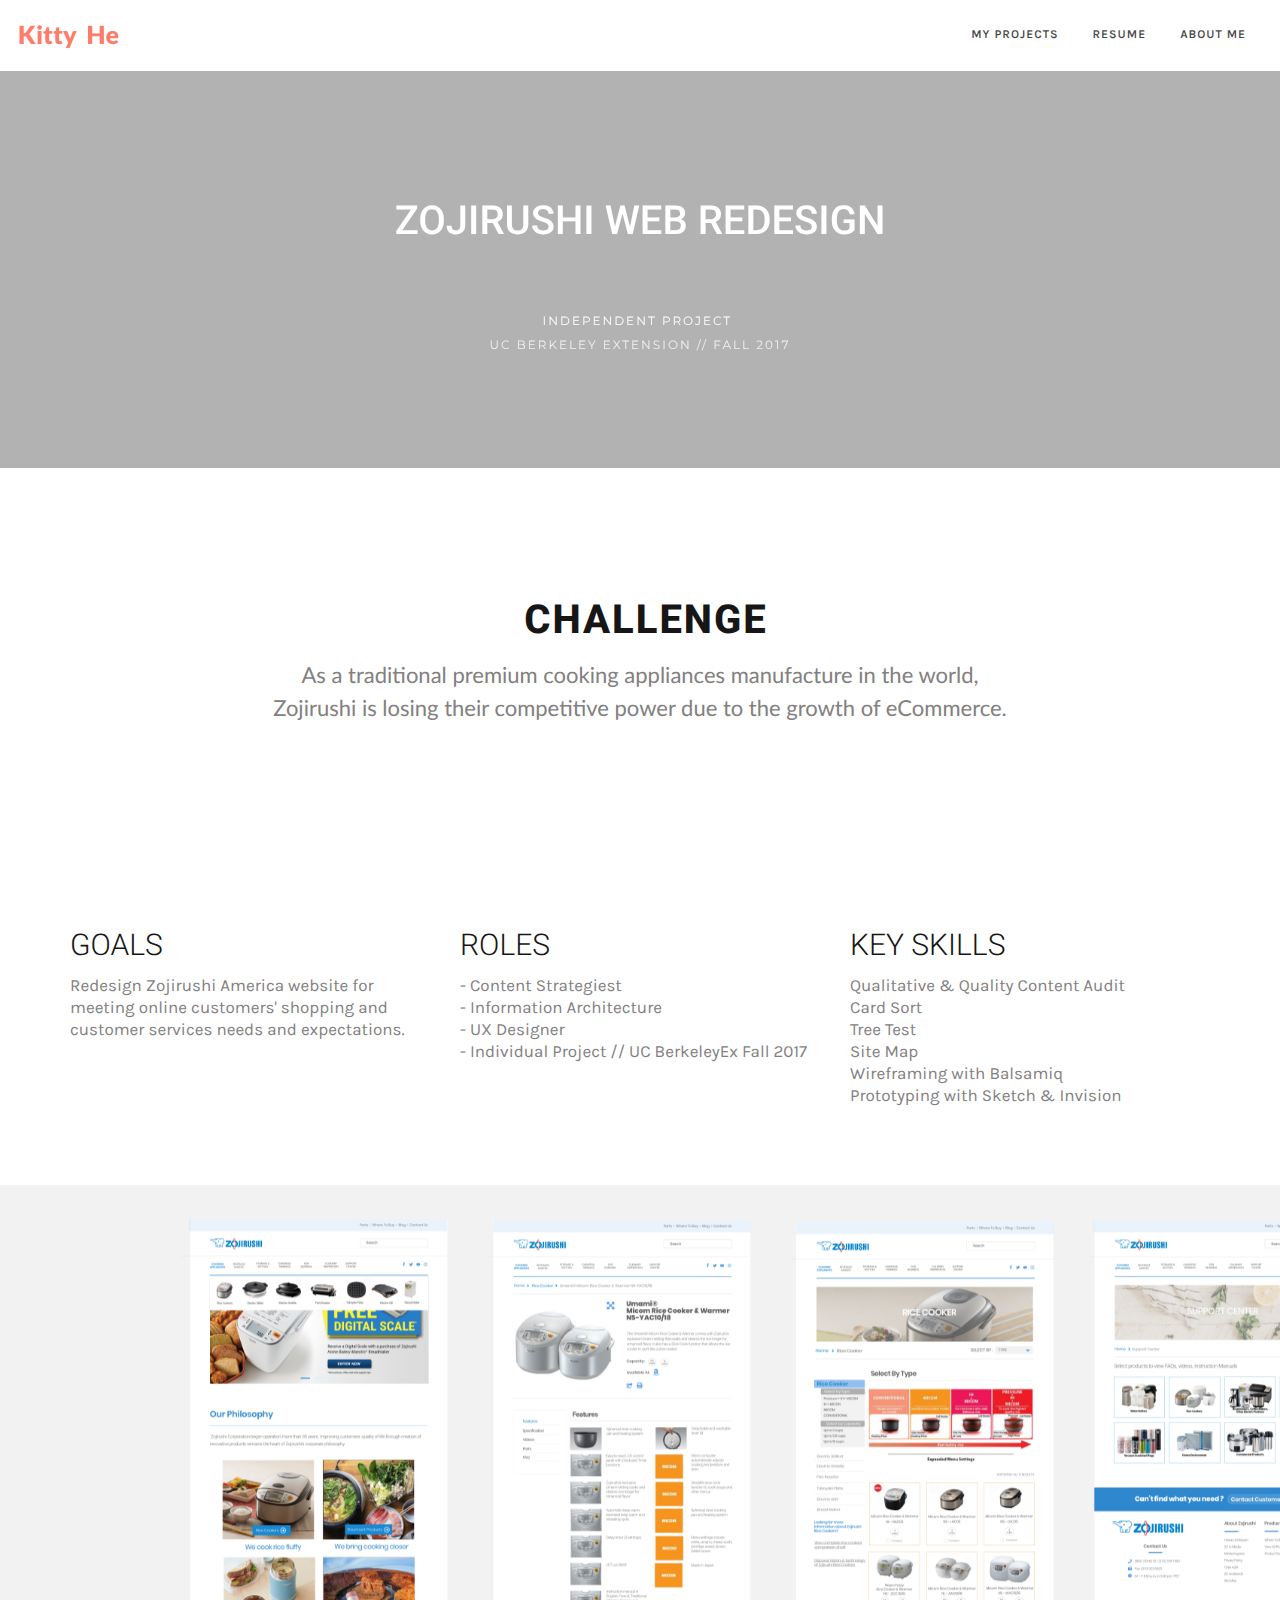
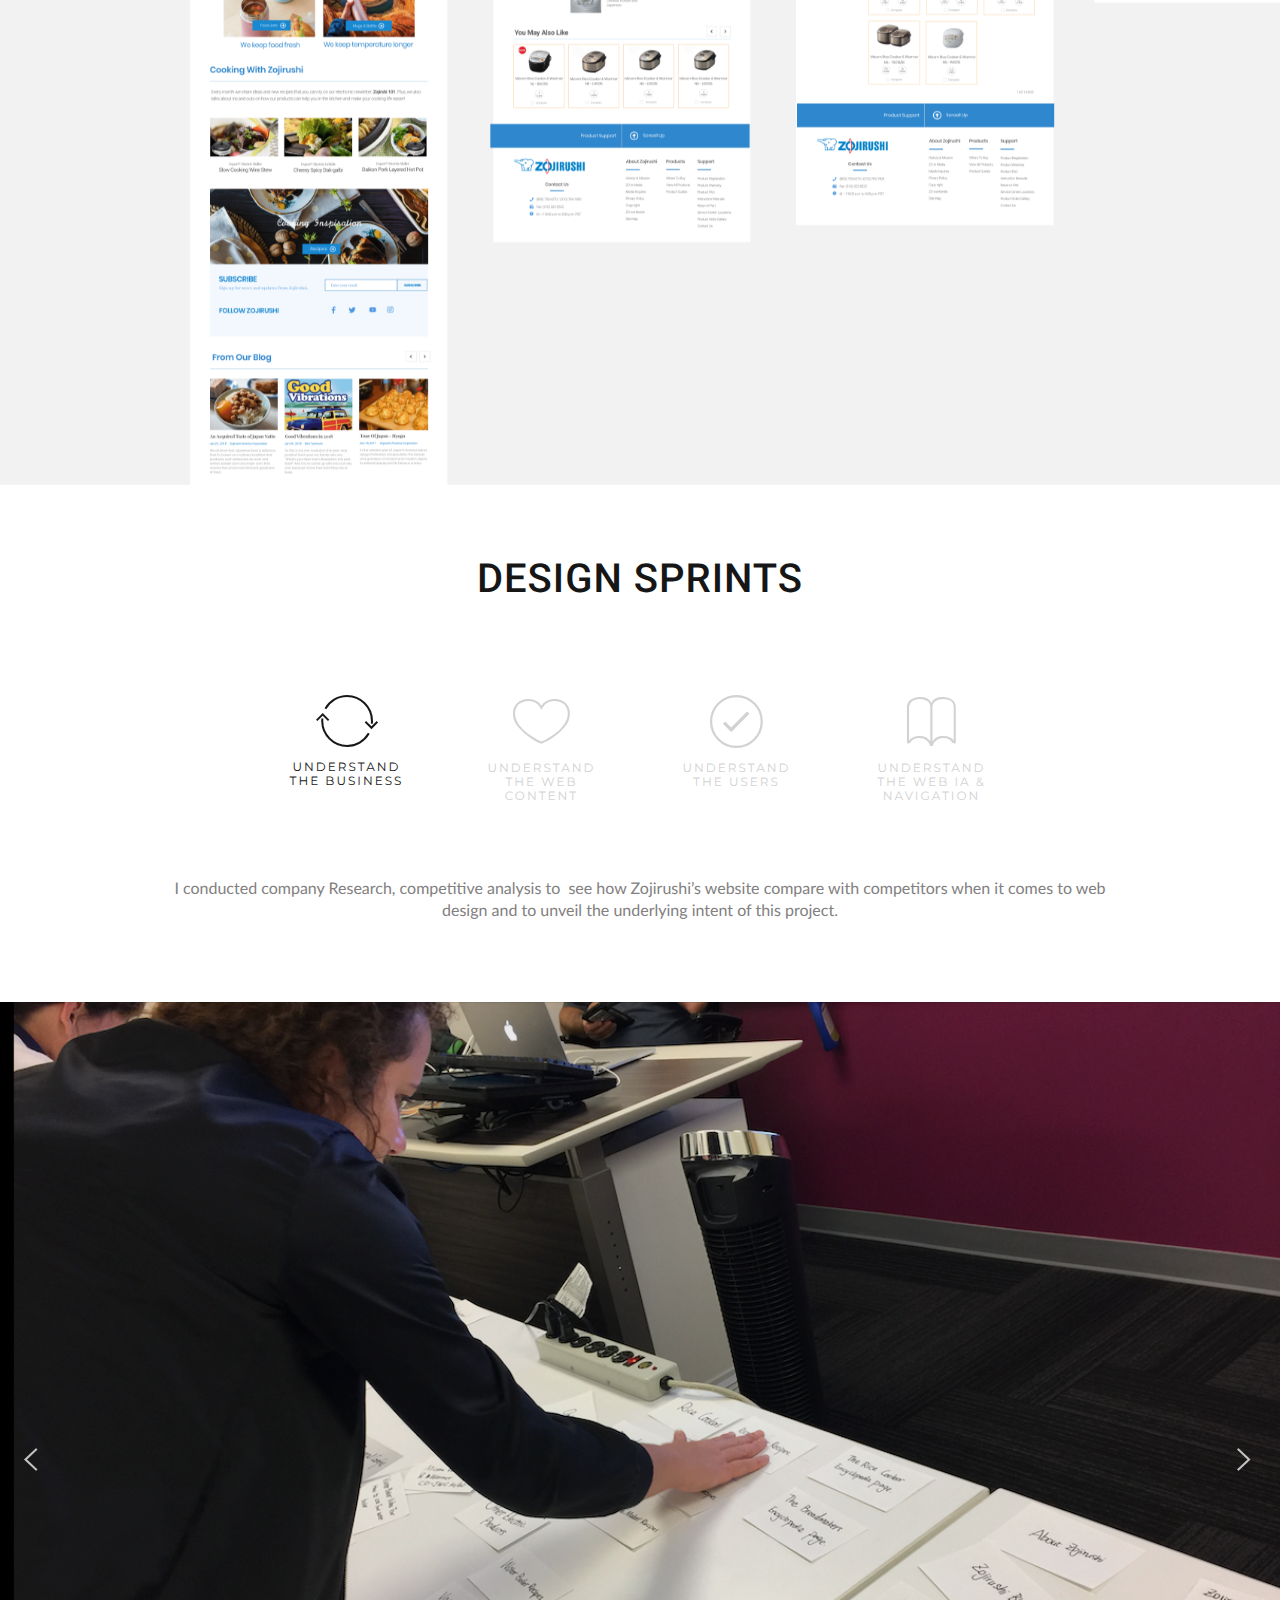
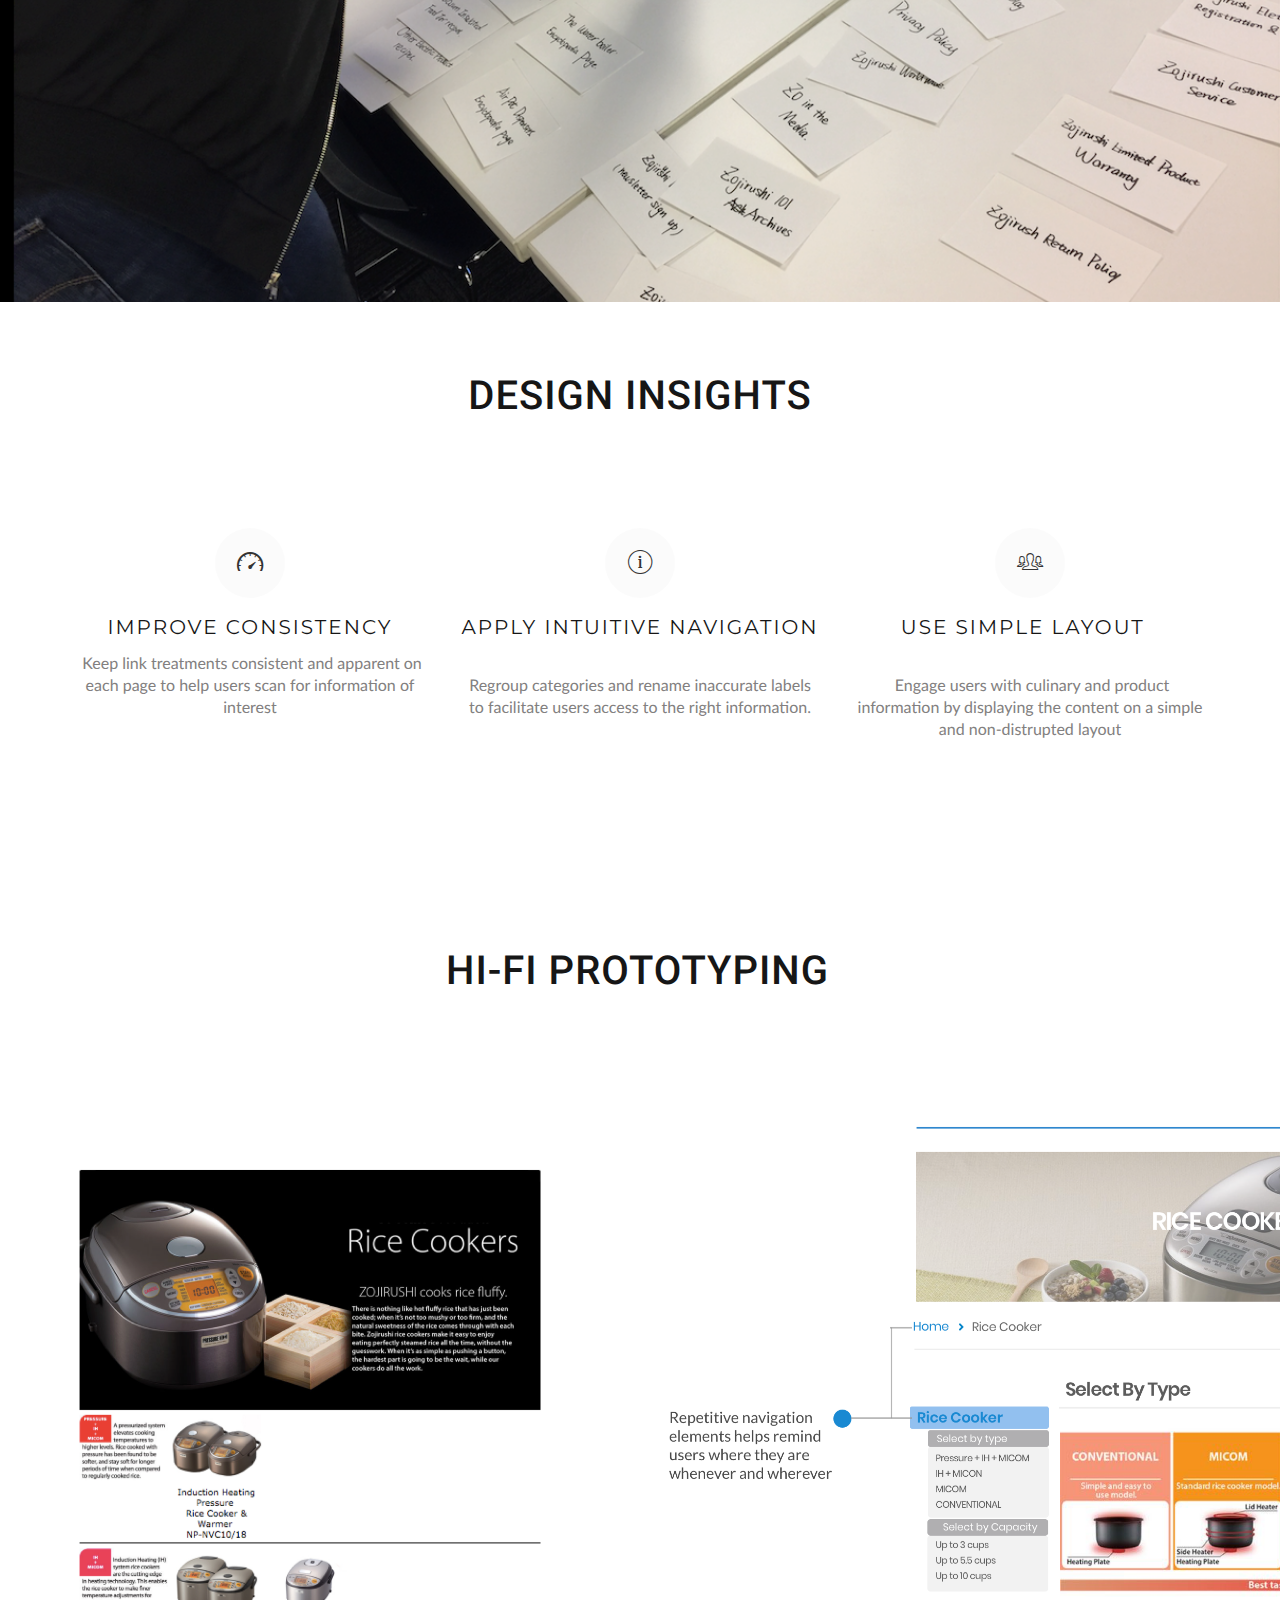
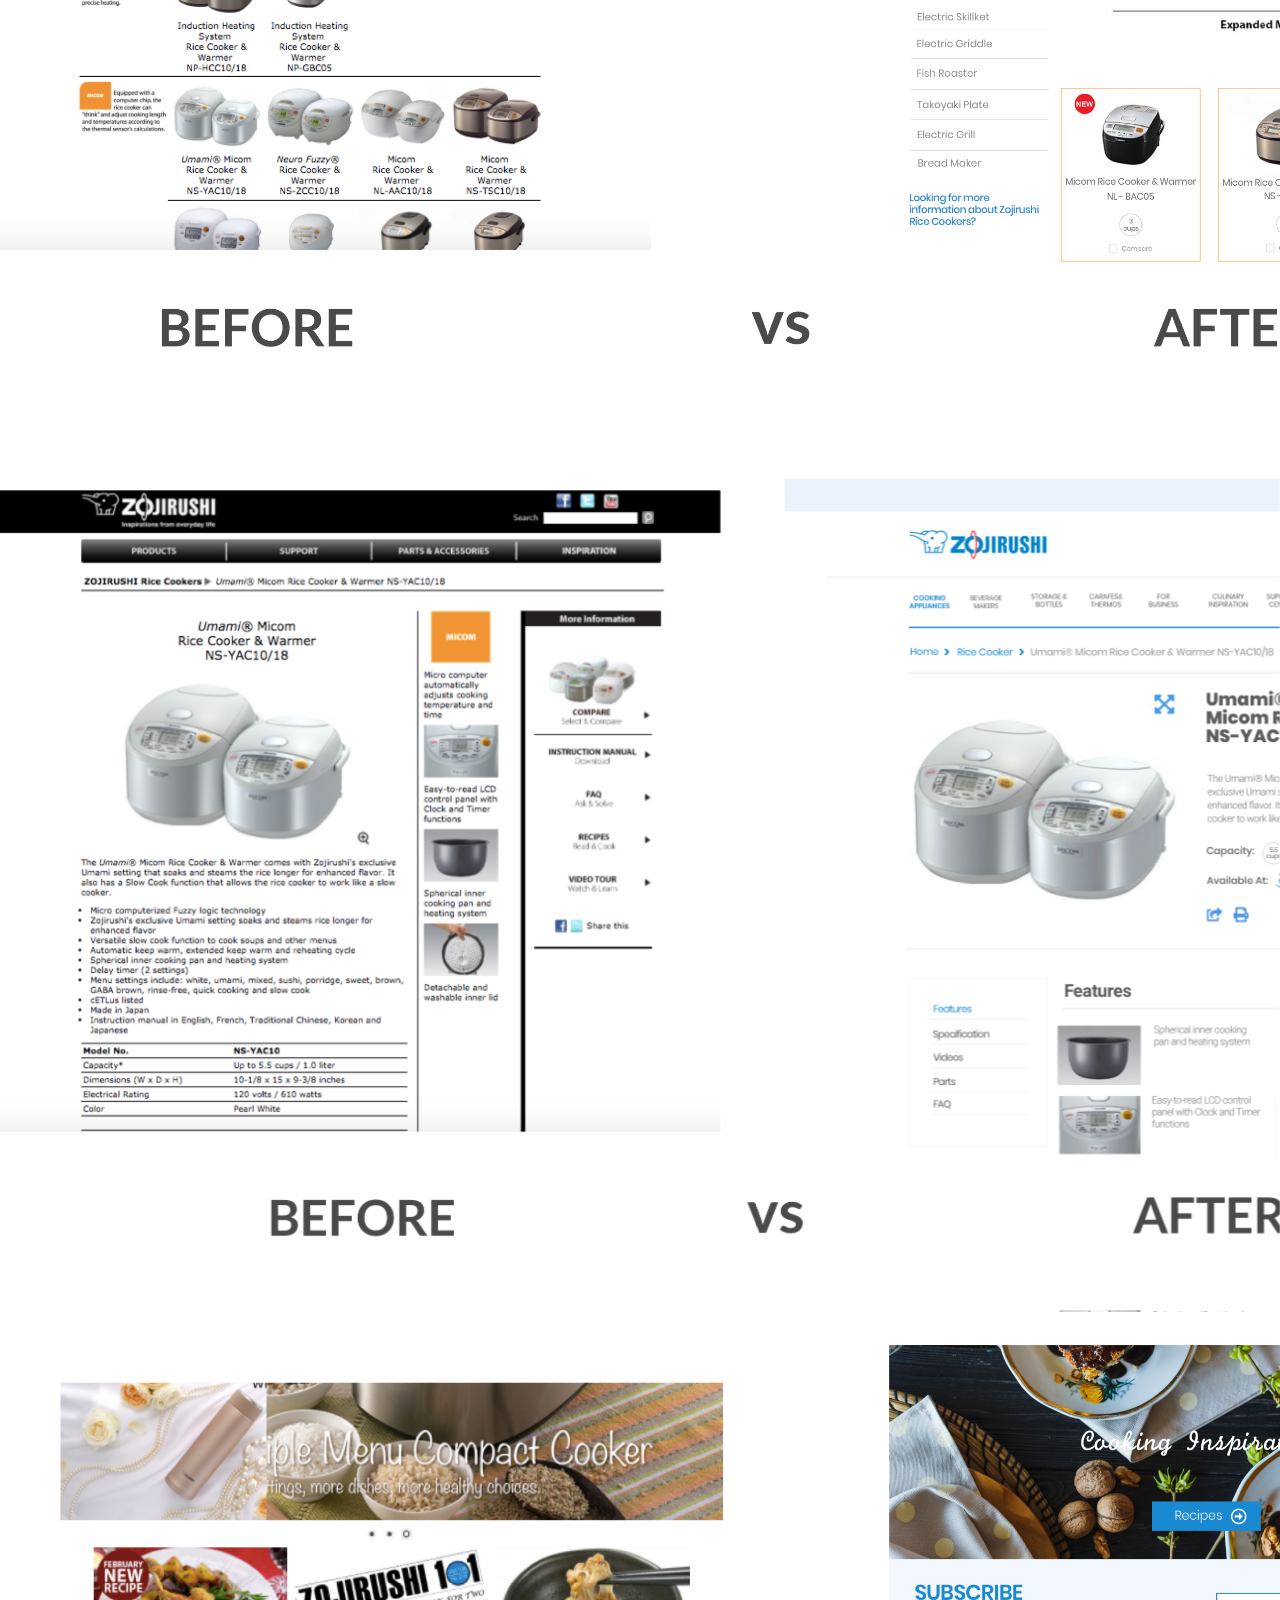
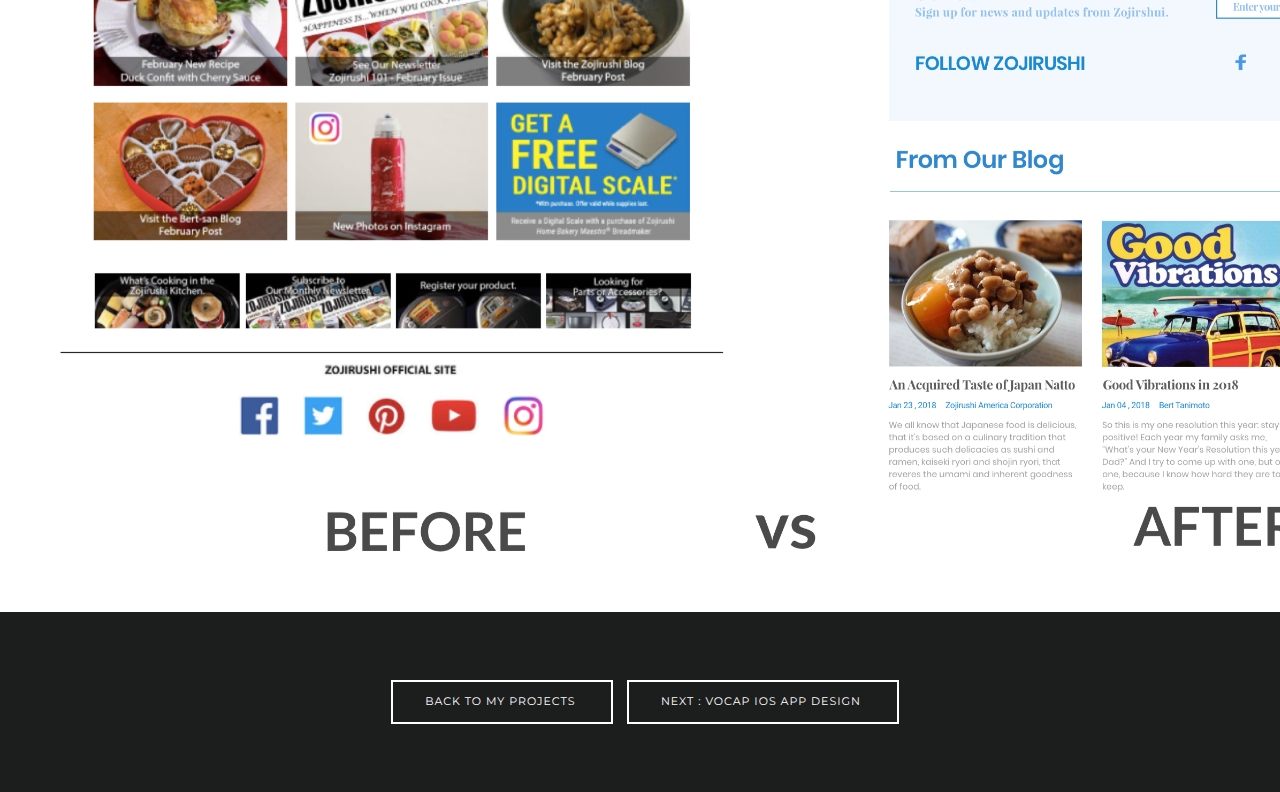
==== zojirushidesign.html @ f85f91a1 "[init]" ====
<!DOCTYPE html>
<html class="no-js" lang="en">
<head> 
  <meta charset="UTF-8">
  <meta content="IE=edge,chrome=1" http-equiv="X-UA-Compatible">
  <meta content="width=device-width, initial-scale=1, maximum-scale=1, user-scalable=0" name="viewport">
  <title>Jiahui(Kitty) He Portfolio</title>
  <!-- bootstrap css placed in /bootstrap folder -->
  <link rel="stylesheet" type="text/css" href="bootstrap/css/bootstrap.min.css" >
  <!-- animate.css for wow.js fonts -->
  <link rel="stylesheet" type="text/css" href="css/animate.css" >
  <!-- utility.css -->
  <link rel="stylesheet" type="text/css" href="css/utility.css">
  <!-- slideshow.css --> 
  <link rel="stylesheet" type="text/css" href="css/slideshow.css">
  <!-- style -->
  <link rel="stylesheet" type="text/css" href="css/style.css">
  <!-- usertweak -->
  <link rel="stylesheet" type="text/css" href="css/usertweak.css">
  <!-- custom code in below file -->
  <link rel="stylesheet" type="text/css" href="css/custom.css">
  <!-- ionicons -->
  <link rel="stylesheet" type="text/css" href="fonts/ionicons.css" >
  <!-- lightbox plugin -->
  <link rel="stylesheet" type="text/css" href="css/lightGallery.css" >
  <!-- google fonts --><link rel='stylesheet' type='text/css' href='https://fonts.googleapis.com/css?family=Lato:400%7CRoboto%7CMontserrat%7CLato:400%7CMontserrat%7CKarla:400,700%7COswald:300,400%7CPlayfair+Display'>
 </head> 
 <body class='omg'> 


 <nav class="cntrl-nav navbar omg_component nav-light bg-white" style="display: block;">
    <div class="container-fluid">
      <!-- Brand and toggle get grouped for better mobile display -->

      <div class="navbar-header">
        <a class="navbar-toggle collapsed icon ion-navicon nav-collapse-icon" data-target="#mainmenu" data-toggle="collapse"></a> <a class="navbar-brand" href="index.html"><img alt="image" class="img-responsive" src="img/user_uploads/1519898785-sign.png"></a>
      </div><!-- Collect the nav links, forms, and other content for toggling -->

      <div class="collapse navbar-collapse" id="mainmenu">
        <ul class="nav navbar-nav navbar-right">
         
          <li class="">
            <a href="index.html" class="">My projects&nbsp;</a>
          </li><li class="">
            <a href="https://drive.google.com/file/d/1_PTtkw5AXMwNaDxo06s0ruiL3Az7MXuJ/view?usp=sharing" class="">resume&nbsp;</a>
          </li><li class="">
            <a href="#" class="">about me&nbsp;</a>
          </li>
        </ul>
      </div><!-- /.navbar-collapse -->
    </div><!-- /.container-fluid -->
  </nav><section class="omg_component" style="position: relative; left: 0px; top: 0px;">
   <div class="bg-img parallax-content" style="background-image: url('img/user_uploads/1519878167-no_mockup_5.png');" data-omg-focuspoint-top="85.203125" data-omg-focuspoint-left="228" data-background="60% 47%" data-stellar-background-ratio="0.5">
   
   </div>
 </section>
<section class="omg_component  color-white" style="position: relative; left: 0px; top: 0px;">
	<div class="bg-img parallax-content" style="background-image: url('img/user_uploads/1519878167-no_mockup_5.png');" data-stellar-background-ratio="0.5">
		<div class="overlay">
			<div class="container">
			
				<div class="row">
				<div class="slideshow hide-dots"><div class="slide">
						
							<div class="col-md-8 padd-top-2x padd-bottom-2x  text-center col-md-offset-2">
							<h2 class="text-center title capitalize" style="font-family: Roboto;">ZOJIRUSHI WEB REDESIGN</h2>
								<p class="text-sm  padd-bottom-xs">&nbsp;</p>
								<p class="">
									
								</p>
								<p class="hero-subtitle">independent project&nbsp;</p>
								<p class="hero-subtitle color-primary">
									uc berkeley extension // fall 2017</p>
							</div>
						</div></div><!-- slide ends -->
				</div><!-- Slideshow ends -->
			</div>
		</div>
	</div>
</section>
<section class="omg_component" style="position: relative; left: 0px; top: 0px;">
<div class="bg-color bg-white padd-top-2x padd-bottom-2x">
	<div class="container">
	<div class="row">	
	<div class="col-md-8 col-md-offset-2 col-sm-10 col-sm-offset-1 text-center">
		<h3 class="title line-height-3" style="font-family: Roboto; font-weight: 800; letter-spacing: 2px; font-size: 40px; text-align: center;">&nbsp;CHALLENGE</h3>
		<p class="text-sm line-height-4 color-primary" style="font-family: Lato; font-size: 22px;"> As a traditional premium cooking appliances manufacture in the world, Zojirushi is losing their competitive power due to the growth of eCommerce.</p>
	</div>
	</div>
	</div>
</div>
</section>
<section class="omg_component content-28" style="position: relative; left: 0px; top: 0px;">
	<div class="bg-color  bg-white">
		<div class="container padd-top-lg padd-bottom-lg">
			<div class="row">
				<div class="col-md-4">
					<h3 class="title thin capitalize" style="font-family: Roboto; font-weight: 800; font-size: 30px;">GOALS</h3>
					<p class="color-primary" style="font-size: 17px;">						Redesign Zojirushi America website for meeting online customers' shopping and customer services needs and expectations.&nbsp;</p>
				</div>

				<div class="col-md-4">
					<h3 class="title thin capitalize" style="font-family: Roboto; font-weight: 800; font-size: 30px; white-space: normal;">ROLES&nbsp;</h3>
					<p class="color-primary" style="font-size: 17px;">- Content Strategiest<br>- Information Architecture<br>- UX Designer&nbsp;<br>- Individual Project // UC BerkeleyEx Fall 2017</p>
				</div>

				<div class="col-md-4">
					<h3 class="title thin capitalize" style="font-family: Roboto; font-size: 30px;">KEY SKILLS&nbsp;</h3>
					<p class="color-primary" style="font-size: 17px;">Qualitative &amp; Quality Content Audit<br>Card Sort<br>Tree Test<br> Site Map&nbsp;<br> Wireframing with Balsamiq<br>Prototyping with Sketch &amp; Invision&nbsp;</p>
				</div>
			</div>
		</div>
	</div>
</section>
<section class="omg_component header-12 full-height" style="position: relative; left: 0px; top: 0px;">
	<div class="slideshow"><div class="slide">
			<div class="bg-img full-height  parallax-content" style="background-image: url('img/user_uploads/1519902275-showcase-min.png');" data-stellar-background-ratio="0.5">
				<div class="overlay color-white full-height" style="background-color: rgba(0, 0, 0, 0);">
					<div class="container full-height">
						<div class="v-align full-height">
							<div class="h-align">
								
							</div>
						</div>
					</div>
				</div>
			</div>
		</div></div>
</section>
<section class="omg_component content-33" style="position: relative; left: 0px; top: 0px;">
	<div class="bg-color bg-white">
		<div class="container padd-top-md padd-bottom-md">
			<h2 class="text-center title uppercase padd-bottom-md" style="font-family: Roboto; letter-spacing: 1px;">DESIGN SPRINTS</h2>
			<ul class="nav nav-tabs row" role="tablist" id="myTab">
			  <li role="presentation" class="col-sm-2 col-sm-offset-2 text-center active"><a href="#home1" aria-controls="home1" role="tab" data-toggle="tab" class="" aria-expanded="true">
			  <i class="icon ion-ios-loop"></i>
			  <p class="hero-subtitle" style="font-family: Montserrat;">UNDERSTAND THE BUSINESS</p>
			  </a></li>
			  <li role="presentation" class="col-sm-2 text-center"><a href="#profile1" aria-controls="profile1" role="tab" data-toggle="tab" class="" aria-expanded="false">
			  	<i class="icon ion-ios-heart-outline"></i>
				  <p class="hero-subtitle">UNDERSTAND<br>THE WEB CONTENT</p>
			  </a></li>
			  <li role="presentation" class="col-sm-2 text-center"><a href="#messages1" aria-controls="messages1" role="tab" data-toggle="tab" class="" aria-expanded="false">
				  <i class="icon ion-ios-checkmark-outline"></i>
				  <p class="hero-subtitle">Understand the users</p>
			  </a></li><li role="presentation" class="col-sm-2 text-center" style="position: relative; opacity: 1; left: 0px; top: 0px;"><a href="#settings1" aria-controls="settings1" role="tab" data-toggle="tab" class="" aria-expanded="false">
				  <i class="icon ion-ios-book-outline"></i>
				  <p class="hero-subtitle">understand the web ia &amp; navigation</p>
			  </a></li>
			  
			</ul>

			<div class="tab-content row text-center padd-top-md">
			  <p role="tabpanel" class="tab-pane col-md-10 col-md-offset-1 text-sm color-primary active" id="home1" style="font-family: Lato;">I conducted company Research, competitive analysis to&nbsp; see how Zojirushi’s website compare with competitors when it comes to web design and to unveil the underlying intent of this project. <br>&nbsp;<br></p>
			  <p role="tabpanel" class="tab-pane col-md-10 col-md-offset-1 text-sm color-primary" id="profile1" style="font-family: Lato;">
			  	I did an qualitative content and label audit to analyses quality and effectiveness of Zojirushi’s website content.<br></p>
			  <p role="tabpanel" class="tab-pane col-md-10 col-md-offset-1 text-sm color-primary" id="messages1" style="font-family: Lato;">
			  	 To study who Zojirushi website’s target users are,  I  conducted a demographic and behavioral survey with 10 participants.Based on survey results, I created an ad-hoc persona to build empathy and specify a redesign vision for Zojirushi’s website. 
			  </p>
			  <p role="tabpanel" class="tab-pane col-md-10 col-md-offset-1 text-sm color-primary" id="settings1" style="font-family: Lato;">A cohesive UX does not live without a good navigation design. I created tree testing and card sort<br>to evaluate discoverability and findability of current ZO website’s information architecture and&nbsp;find patterns in categories.</p>
			</div>
		</div>
	</div>
</section>
<section class="omg_component header-6 full-height color-white">
	<div class="slideshow hide-dots full-height"><div class="slide">
			<div class="full-height bg-img parallax-content" style="background-image: url('img/user_uploads/1519859469-Screen Shot 2018-02-28 at 3.10.33 PM.png');" data-omg-focuspoint-top="154.203125" data-omg-focuspoint-left="189" data-background="50% 84%" data-stellar-background-ratio="0.5">
				<div class="container overlay v-align full-height" style="background-color: rgba(0, 0, 0, 0.08);">
					<div class="h-align">
						

						<div class="absolute-bottom-0">
							

							<div class="text-sm text-center padd-top-xs padd-bottom-xs">
								 
								 
								 
								 
							</div>
						</div>
					</div><div class="h-align">
						

						<div class="absolute-bottom-0">
							

							<div class="text-sm text-center padd-top-xs padd-bottom-xs">
								 
								 
								 
								 
							</div>
						</div>
					</div>
				</div>
			</div>
		</div><div class="slide">
			<div class="full-height bg-img parallax-content" style="background-image: url('img/user_uploads/1519849639-Persona Horizontal.jpg');" data-stellar-background-ratio="0.5">
				<div class="container overlay v-align full-height" style="background-color: rgba(0, 0, 0, 0.08);">
					<div class="h-align">
						

						<div class="absolute-bottom-0">
							

							<div class="text-sm text-center padd-top-xs padd-bottom-xs">
								 
								 
								 
								 
							</div>
						</div>
					</div>
				</div>
			</div>
		</div><div class="slide">
			<div class="full-height bg-img parallax-content" style="background-image: url('img/user_uploads/1519861648-Zojirushi Site Map Final Version 2 (6)-1.jpg');" data-stellar-background-ratio="0.5">
				<div class="container overlay v-align full-height" style="background-color: rgba(0, 0, 0, 0.08);">
					<div class="h-align">
						

						<div class="absolute-bottom-0">
							

							<div class="text-sm text-center padd-top-xs padd-bottom-xs">
								 
								 
								 
								 
							</div>
						</div>
					</div>
				</div>
			</div>
		</div><div class="slide">
			<div class="full-height bg-img parallax-content" style="background-image: url('img/user_uploads/1519848815-Screen Shot 2018-02-28 at 12.11.48 PM.png');" data-stellar-background-ratio="0.5">
				<div class="container overlay v-align full-height" style="background-color: rgba(0, 0, 0, 0.08);">
					<div class="h-align">
						

						<div class="absolute-bottom-0">
							

							<div class="text-sm text-center padd-top-xs padd-bottom-xs">
								 
								 
								 
								 
							</div>
						</div>
					</div>
				</div>
			</div>
		</div></div>
</section>
<section class="omg_component content-26">
	<div class="bg-color bg-white">
		<div class="container padd-top-md padd-bottom-md">
			<div class="row">
				<h2 class="col-md-12  text-center padd-bottom-xs title" data-gramm_id="39fa4e42-b990-8a28-7978-4f420aa4a03c" data-gramm="true" spellcheck="false" data-gramm_editor="true" style="font-family: Roboto; letter-spacing: 1px;">
					DESIGN INSIGHTS</h2><grammarly-btn class=""><div class="_1BN1N Kzi1t _2DJZN" style="z-index: 2; transform: translate(1140px, 68px);"><div class="_1HjH7"><div title="Protected by Grammarly" class="_3qe6h">&nbsp;</div></div></div></grammarly-btn>
				<div class="col-md-4 text-center padd-top-md">
					<div class="icon-border bg-grey "><i class="icon ion-speedometer"></i></div>
					<p class="hero-title" style="font-size: 20px; font-family: Montserrat;">
						Improve consistency</p>
					<p class="text-xs color-primary" data-gramm_id="a06a180c-e9da-3a97-753d-df18f8751bfd" data-gramm="true" spellcheck="false" data-gramm_editor="true" style="white-space: normal; font-size: 16px; font-family: Lato;">&nbsp;Keep link treatments consistent and apparent on each page to help users scan for information of interest<br></p><grammarly-btn><div class="_1BN1N Kzi1t BD-0J _7_mnr _2DJZN" style="z-index: 2; transform: translate(362px, 260px);"><div class="_1HjH7"><div title="Protected by Grammarly" class="_3qe6h">&nbsp;</div></div></div></grammarly-btn>
				</div>

				<div class="col-md-4 text-center padd-top-md">
					<div class="icon-border bg-grey "><i class="icon ion-ios-information-outline"></i></div>
					<p class="hero-title" data-gramm_id="62845c17-be97-4284-454d-263cf481a271" data-gramm="true" spellcheck="false" data-gramm_editor="true" style="font-size: 20px;">apply intuitive navigation</p><grammarly-btn><div class="_1BN1N Kzi1t BD-0J _7_mnr _2DJZN" style="z-index: 2; transform: translate(362px, 140px);"><div class="_1HjH7"><div title="Protected by Grammarly" class="_3qe6h">&nbsp;</div></div></div></grammarly-btn>
					<p class="text-xs color-primary" data-gramm_id="a6348874-582e-4d0b-26e9-6dd51b132ff3" data-gramm="true" spellcheck="false" data-gramm_editor="true" style="white-space: normal; font-size: 16px; font-family: Lato;">Regroup categories and rename inaccurate labels to facilitate users access to the right information.</p><grammarly-btn><div class="_1BN1N Kzi1t BD-0J _7_mnr _2DJZN" style="z-index: 2; transform: translate(362px, 282px);"><div class="_1HjH7"><div title="Protected by Grammarly" class="_3qe6h">&nbsp;</div></div></div></grammarly-btn>
				</div>

				<div class="col-md-4 text-center padd-top-md">
					<div class="icon-border bg-grey"><i class="icon ion-ios-people-outline"></i></div>
					<p class="hero-title" data-gramm_id="32d7f6b8-1722-eb1f-4a73-c65e63ef24d6" data-gramm="true" spellcheck="false" data-gramm_editor="true" style="font-size: 20px;">use simple layout&nbsp;&nbsp;</p><grammarly-btn><div class="_1BN1N Kzi1t BD-0J _7_mnr _2DJZN" style="z-index: 2; transform: translate(362px, 140px);"><div class="_1HjH7"><div title="Protected by Grammarly" class="_3qe6h">&nbsp;</div></div></div></grammarly-btn>
					<p class="text-xs color-primary" data-gramm_id="8f9b4dd1-18dd-5bab-d9d6-f521543bea13" data-gramm="true" spellcheck="false" data-gramm_editor="true" style="white-space: normal; font-size: 16px; font-family: Lato;">&nbsp;Engage users with culinary and product information by displaying the content on a simple and non-distrupted layout</p><grammarly-btn><div class="_1BN1N Kzi1t BD-0J _7_mnr _8-Hqa _2DJZN" style="z-index: 2; transform: translate(362px, 304px);"><div class="_1HjH7"><div title="Protected by Grammarly" class="_3qe6h">&nbsp;</div></div></div></grammarly-btn>
				</div>
			</div>
		</div>
	</div>
</section>
<section class="omg_component content-61" style="position: relative; left: 0px; top: 0px;">
	<div class="bg-color bg-white">
	
		<div class="container padd-top-2x padd-bottom-2x">
			<div class="row">
				<div class="col-xs-12">
					<h2 class="title uppercase letter-spacing-5 text-center" style="font-family: Roboto; letter-spacing: 1px;">
							Hi-fi prototyping</h2>
				</div>
				<div class="col-xs-12">
					
				</div>
			</div>
		</div>
		
	</div>
</section>
<section class="omg_component header-12 full-height">
	<div class="slideshow"><div class="slide">
			<div class="bg-img full-height  parallax-content" style="background-image: url('img/user_uploads/1519937973-Navigation Annotation VS.png');" data-stellar-background-ratio="0.5">
				<div class="overlay color-white full-height" style="background-color: rgba(0, 0, 0, 0);">
					<div class="container full-height">
						<div class="v-align full-height">
							<div class="h-align">
								
							</div>
						</div>
					</div>
				</div>
			</div>
		</div></div>
</section>
<section class="omg_component header-12 full-height">
	<div class="slideshow"><div class="slide">
			<div class="bg-img full-height  parallax-content" style="background-image: url('img/user_uploads/1519940013-Specific Product Page vs.png');" data-stellar-background-ratio="0.5">
				<div class="overlay color-white full-height" style="background-color: rgba(0, 0, 0, 0);">
					<div class="container full-height">
						<div class="v-align full-height">
							<div class="h-align">
								
							</div>
						</div>
					</div>
				</div>
			</div>
		</div></div>
</section>
<section class="omg_component header-12 full-height">
	<div class="slideshow"><div class="slide">
			<div class="bg-img full-height  parallax-content" style="background-image: url('img/user_uploads/1519940020-Preview Annotation VS.png');" data-stellar-background-ratio="0.5">
				<div class="overlay color-white full-height" style="background-color: rgba(0, 0, 0, 0);">
					<div class="container full-height">
						<div class="v-align full-height">
							<div class="h-align">
								
							</div>
						</div>
					</div>
				</div>
			</div>
		</div></div>
</section>
<section class="omg_component color-white content-57">
	<div class="bg-color bg-black">
		<div class="container padd-top-lg padd-bottom-lg">
			<div class="v-align-flex">
				<div class="text-center">
					
					
						<a href="index.html" class="btn btn-white-border m-left-10">back to my projects&nbsp;</a>
					
					<a href="vocapdesign.html" class="btn btn-white-border m-left-10">NEXT : VOCAP IOS APP DESIGN&nbsp;</a>
				</div>
			</div>
		</div>	
			 
	</div>
</section>

    <!-- footer includes & scripts -->
    <script type="text/javascript" src="js/jquery.min.js"></script>
    <script type="text/javascript" src="bootstrap/js/bootstrap.min.js"></script>
    <!-- all plugins -->
    <script type="text/javascript" src="js/modernizer.js"></script>
    <script type="text/javascript" src="js/isMobile.js"></script>
    <script type="text/javascript" src="js/slick.js"></script>
    <script type="text/javascript" src="js/stellar.js"></script>

    <script type="text/javascript" src="js/imagesLoaded.js"></script>
    <script type="text/javascript" src="js/lightgallery.js"></script>
    <script type="text/javascript" src="js/masonry.js"></script>

    <script type="text/javascript" src="js/spectagram.js"></script>
    <script type="text/javascript" src="js/wow.js"></script>
    <script type="text/javascript" src="js/YTPlayer.js"></script>   
    <script type="text/javascript" src="js/jquery.validate.min.js"></script>
    <script type="text/javascript" src="js/jquery.validate.min.js"></script>
    <!-- or include all at once using
    <script type="text/javascript" src="js/plugins.min.js"></script>
   -->
    <!-- Google Maps -->
    <script src="https://maps.google.com/maps/api/js?key=AIzaSyAwckGaL3WGcnBFkXf02uhPa40MFUdOI94" type="text/javascript">
    </script>
    <!-- main.js -->
    <script type="text/javascript" src="js/main.js"></script>
  
</body>

</html>
---- css/utility.css ----
/*------------------------------------------------------------------
[Table of contents]

  1. HTML AN BODY FIXTURES
  2. Headings and Typographic Classes / .title, .uppercase etc
  3. Line heights and Letter spacing
  4. Navigation Menus
  5. Responsive paddings & Margins
  6. Containers and Alignments Tweaks
  7. Overlays
  8. Buttons , inputs and form elements
  9. Backgrounds and color Schemes
  10. Ken Burns Effect
  11. Parallax
  12. Local Full width BG Video
  13. Other Utility Classes
------------------------------------------------------------------*/
/*#####################[   B   E   G  I  N   ]###################*/

/*------------------------------------------------------------------

1 HTML AN BODY FIXTURES

------------------------------------------------------------------*/

html,body{
    height: 100%;
    width:100%;
    padding: 0;
    margin: 0;
    font-size: 15px;
    line-height: 22px;
    text-rendering:optimizeLegibility;
    text-rendering:geometricPrecision;
    font-smooth:always;
    font-smoothing:antialiased;
    -moz-font-smoothing:antialiased;
    -webkit-font-smoothing:antialiased;
    -webkit-font-smoothing:subpixel-antialiased;
    
    font-family: "Karla","Helvetica Neue", Helvetica, Arial, sans-serif;;

}
@media all and (max-width: 767px) {
    body{
        overflow-x:hidden;
    }
}
html,body,header,section,div{
    position: relative;
}
a {
    color: inherit;
    text-decoration: none;
    cursor: pointer;
    outline: 0
}
a:hover,
a:focus {
    color: unset;
    text-decoration: none;
    opacity: 1;
}

img{
    max-width: 100%;
}

body.pace-running{
    overflow: hidden!important;
}
body.pace-done{
     overflow-x: hidden; 
}
body.modal-open{
    overflow:hidden;
}

.z-5{
    z-index: 5;
}
/*------------------------------------------------------------------

2 Headings and Typographic Classes / .title, .uppercase etc

------------------------------------------------------------------*/
h1,h2,h3,h4,h5,h6{

    line-height: 1.3;

}
h1{
    font-size: 56px;

}


h2 {
    font-size: 40px;

}
h3 {
    font-size: 32px;
}
h4 {
    font-size: 24px;
}
h5 {
    font-size: 16px;

    font-weight: 400;
}
h6 {
    font-size: 12px;

    font-weight: 700;
}

.big {
    font-size: 72px;
}

.big2x {
    font-size: 100px;
}

.big3x {
    font-size: 130px;
}

.text-lg {
    font-size: 25px;
}
.text-md {
    font-size: 18px;
}
.text-sm {
    font-size: 16px;
}
.text-xs {
    font-size: 12px;
}
.text-xxs {
    font-size: 10px;
    line-height: 1.85em;
    text-transform: uppercase;
    letter-spacing: 1px;
}

@media only screen and (max-width: 486px) {
    .text-lg {
        font-size: 20px;
    }
}
@media all and (max-width: 767px) {
    h1 {
        font-size: 32px !important;
    }
    h2 {
        font-size: 32px !important;

    }
    h3 {
        font-size: 24px !important;

    }
    h4 {
        font-size: 18px;

    }
    h5 {
        font-size: 16px !important;

        font-weight: 400;
    }
    .big {
        font-size: 56px !important;
    }
    .big2x {
        font-size: 52px!important;
    }

    .big3x {
        font-size: 90px;
    }
}

/*
! Tip: used for applying title font for sections
*/

.title {
    font-family: "Oswald",sans-serif;
    word-break: break-word;
}
.uppercase{
    text-transform: uppercase;
}
.capitalize{
    text-transform: capitalize;
}
.lowercase{
    text-transform: lowercase;
}
/*
for icons
*/
.i-16{
    font-size: 24px;
}

.i-24{
    font-size: 24px;
}
.i-32{
    font-size: 24px;
}


.hero-subtitle,.hero-title{
    font-family: "Montserrat";
    text-transform: uppercase;
    line-height: 1.2;
    font-size: 12px;
    letter-spacing: 2px;
}
.hero-title {
    font-size: 18px;
    line-height: 1.5;
}
.font-playfair{
    font-family: 'Playfair Display';

}
.font-montserrat{
    font-family: 'Montserrat';
}
.font-karla{
    font-family: 'Karla';
}

.bold {
    font-weight: bold;
}
.light,
.thin{
    font-weight: 300!important;
}


@media all and (max-width: 756px) {
    .xs-text-left{
        text-align:left;
    }
    .xs-text-center{
        text-align: center;
    }
    .xs-text-right{
        text-align: right;
    }
    .xs-text-justify{
        text-align: justify;
    }
    .xs-pull-left{
        float: left!important;
    }
    .xs-pull-none{
        float: none!important;
    }
    .xs-pull-right{
        float: right!important;
    }
}
/*------------------------------------------------------------------

3. Line Heights & letterspacing

------------------------------------------------------------------*/
.line-height-1 {
    line-height: 1;
}

.line-height-2 {
    line-height:1.3
}

.line-height-3 {
    line-height:1.4
}

.line-height-4 {
    line-height:1.5
}

.line-height-5 {
    line-height:1.6
}

.line-height-6 {
    line-height:1.7
}

.line-height-7 {
    line-height:1.8
}
.line-height-8{
    line-height:1.9
}
.line-height-9{
    line-height:2
}

@media screen and (max-width: 568px) {
    .line-height-1 {
        line-height:1
    }

    .line-height-2 {
        line-height:1.1
    }

    .line-height-3 {
        line-height:1.2
    }

    .line-height-4 {
        line-height:1.3
    }

    .line-height-5 {
        line-height:1.4
    }
    .line-height-6 {
        line-height:1.5
    }
    .line-height-7 {
        line-height:1.6
    }
    .line-height-8{
        line-height:1.7
    }
    .line-height-9{
        line-height:1.8
    }
}
.letter-spacing-1{
    letter-spacing: 1px;
    margin-left: -1px;
}
.letter-spacing-2{
    letter-spacing: 2px;
    margin-left: -2px;
}
.letter-spacing-3{
    letter-spacing: 3px;
    margin-left: -3px;
}
.letter-spacing-4{
    letter-spacing: 4px;
    margin-left: -4px;
}
.letter-spacing-5{
    letter-spacing: 5px;
    margin-left: -5px;
}
.letter-spacing-6{
    letter-spacing: 6px;
    margin-left: -6px;
}

.letter-spacing-7{
    letter-spacing: 7px;
    margin-left: -7px;
}

.letter-spacing-8{
    letter-spacing: 8px;
    margin-left: -8px;
}

.letter-spacing-9{
    letter-spacing: 9px;
    margin-left: -9px;
}
/*------------------------------------------------------------------

4. Navigation Menus

------------------------------------------------------------------*/

/*
  NOTE: overriding the bootstrap menu and making it transparent
*/

.navbar {
    position: relative;
    border-radius:0;
    display: block;
    top: 0;
    left: 0;
    width: 100%;
    background-color: unset;
    background-image: unset;
    border: none;
    box-shadow: none;
    font-size: 12px;
    margin-bottom: 0;
    border-color: unset;
    z-index: 99;
    padding: 10px 0;
    transition: none!important;
}

.navbar-right {
    padding: 0 0 0 32px;
}
.navbar .navbar-collapse, .navbar .navbar-form {
    border-color: unset;
    /* background-color: #fff;*/

}
.navbar-nav li> a{

}
.navbar-collapse {
    padding-right: 15px;
    padding-left: 15px;
    overflow-x: visible;
    -webkit-overflow-scrolling: touch;
    border-top: none;
    -webkit-box-shadow: unset;
    box-shadow: unset;

}
.navbar a {
    font-size: 12px;
    text-transform: uppercase;
    transition: color 0.3s ease;
    -webkit-transition: color 0.3s ease;
    -moz-transition: color 0.3s ease;
    letter-spacing: 1px;
}
.navbar-collapse .navbar-nav>li>a{
    text-align:left;
    color: #fff;
}
.navbar .navbar-toggle {
    border-color: #161616;
    font-size: 26px;
    padding: 3px 8px;
}
.navbar.nav-dark .navbar-toggle{
    color: #fff;

}
.navbar.nav-dark a.navbar-toggle.collapsed.icon.ion-navicon.nav-collapse-icon {
    color: #fff;
}
.navbar.nav-dark a.navbar-toggle:focus, .navbar .navbar-toggle:hover{
    color: #fff;
}
.navbar .navbar-toggle:focus, .navbar .navbar-toggle:hover {
    background-color: unset;
}
.navbar-toggle {
    background-color: unset;
    border: unset;
}

.navbar .navbar-nav>.active>a, .navbar .navbar-nav>.active>a:focus, .navbar .navbar-nav>.active>a:hover {
    background-color:unset;
    color: unset;
}



.navbar.nav-dark .navbar-nav>li>a {
    color: #FFFFFF;
    font-weight: 600;
}
.navbar.nav-dark .navbar-nav>li>a:hover {
    color: #FFFFFF;
    opacity:0.8;
    font-weight: 600;
}

.navbar .navbar-nav>li>a:focus, .navbar .navbar-nav>li>a:hover {
    color: initial;
    background-color: unset;
}

.navbar.nav-dark .navbar-nav>li>a:focus, .navbar .navbar-nav>li>a:hover {
    color: #fff;
    background-color: unset;
}
.navbar-brand img {
    height: 100% ;
}

.navbar a.icon{
    font-size:14px;
}
.navbar .navbar-nav>.open>a, .navbar .navbar-nav>.open>a:focus, .navbar .navbar-nav>.open>a:hover {
    color: #fff;
    background-color: unset;
}
.navbar.has-scrolled a.navbar-toggle.collapsed.icon.ion-navicon.nav-collapse-icon ,
.navbar.nav-light a.navbar-toggle.collapsed.icon.ion-navicon.nav-collapse-icon {
    color: #1B1A1A;
}
.navbar.has-scrolled,
.navbar.nav-light{

    border-bottom: 1px solid transparent;
}
.navbar.has-scrolled .navbar-nav>li> a,
.navbar.nav-light .navbar-nav>li> a{
    color: #161616;
    opacity: 0.8;
    font-weight: 600;
}

.navbar.has-scrolled .navbar-nav>li> a:hover,
.navbar.nav-light .navbar-nav>li> a:hover{
    color: #161616;
    opacity: 1;
    font-weight: 600;
}

@media (max-width: 768px){
    .navbar.has-scrolled  .navbar-nav>li> a
        {
            color: #fafafa;
            opacity: 0.8;
            font-weight: 600;
        }

    .navbar.has-scrolled  .navbar-nav>li> a:hover
        {
            color: #fff;
            opacity: 1;
            font-weight: 600;
        }
}


.navbar.has-scrolled .navbar-toggle ,
.navbar.nav-light .navbar-toggle {
    border-color: #1D1B1B;
    color: #191818;
}
.navbar.has-scrolled .navbar-nav>li>a:focus, .navbar .navbar-nav>li>a:hover ,
.navbar.nav-light .navbar-nav>li>a:focus, .navbar .navbar-nav>li>a:hover {
    color: #313030;
    background-color: unset;
}
.navbar.has-scrolled{
    padding: 0;
    position: fixed;
    top: 0px;
    background-color: #fff;
    border-bottom: 1px solid #EAEAEA!important;
    transition: initial;
}
.navbar.has-scrolled>div{
    padding: 5px 15px;
}
.navbar  .navbar-brand.logo-sticky{
    display: none;
}
.navbar.has-scrolled .navbar-brand:not(.logo-sticky){
    display: none;
}

.navbar.has-scrolled  .navbar-brand.logo-sticky{
    display: block;
}

.shadow-z1{
    box-shadow: 0 0px 5px 0 rgba(0,0,0,0.26);
}
.shadow-z2{
    -webkit-box-shadow: 0px 0px 10px 0px rgba(0, 0, 0, 0.2);
    -moz-box-shadow: 0px 0px 10px 0px rgba(0, 0, 0, 0.2);
    box-shadow: 0px 0px 10px 0px rgba(0, 0, 0, 0.2);
}
.shadow-z3 {
    -webkit-box-shadow: 0px 0px 4px 0px rgba(0, 0, 0, 0.2);
    -moz-box-shadow: 0px 0px 4px 0px rgba(0, 0, 0, 0.2);
    box-shadow: 0px 0px 4px 0px rgba(0, 0, 0, 0.2);
}

.navbar-transparent{
    background-color: transparent;
    border-bottom: 1px solid rgba(255, 255, 255, 0.2);
    position: absolute;
    padding: 5px;
}


.navbar-header{
    position: relative;
    z-index: 1;
}
.nav-center {

    position: absolute;
    left: 45%;
}

.navbar .navbar-brand {
    padding: 10px;
}
.nav-collapse-icon{
    font-size: 26px!important;
}
@media (max-width: 767px) {
    .nav-center {
        position: unset;
        left: unset;
    }
    .navbar .navbar-collapse{
        background-color:#202020;
    }
    .navbar.nav-light .navbar-nav>li> a{
        color: #fff;
        opacity: 0.8;
        font-weight: 600;
    }

    .navbar.nav-light .navbar-nav>li>a:hover,
    .navbar.nav-light .navbar-nav>li>a:focus {
        opacity: 1;
        color: #fff;
    }


}
/*!
 * navbar!3 - Yet another megamenu for Bootstrap 3
 * http://geedmo.github.com/navbar3
 * 
 * @geedmo - Licensed under the MIT license
 */
.navbar .nav,
.navbar .collapse,
.navbar .dropup,
.navbar .dropdown {
    color:#909090;
    position: relative;

}
.navbar .open a.dropdown-toggle {
    background-color: transparent;
    color: unset;
}
.navbar .divider{
    background-color: rgba(250, 250, 250, 0.05);
}
.navbar .container {
    position: relative;
}
.navbar .dropdown-menu {
    left: auto;
    border: 0;
    box-shadow: none;
    background-color: #2B2B2B;
    color: #fff;
    border-radius: 0;
    color: #FFF9F9;
    position: absolute;
}

.navbar .dropdown-menu>li>a{
    color:#fff;
    padding:10px 15px;
    font-weight: 600;
    opacity: 0.5;
}
.navbar .dropdown-menu>li>a:focus,
.navbar .dropdown-menu>li>a:hover{
    opacity: 1;
    background-color:unset;

}
.navbar .mega-content {
    padding-top: 5px;
}
.navbar .mega-content li{

    transition: color 0.3s ease;

    -webkit-transition: color 0.3s ease;

    -moz-transition: color 0.3s ease;

    color: #fff;

    padding: 6px 5px;

    opacity: 0.5;
}

.navbar .mega-content li:hover{
    opacity:1;
}
@media (max-width: 767px) {
    .navbar .mega-content {
        padding: 0px 0px;
        height: 300px;
        overflow-y: scroll;
        overflow-x: hidden;
    }
    .navbar .navbar-nav .open .dropdown-menu>li>a {
        color: #ECE7E7;
    }
    .navbar .navbar-nav .open .dropdown-menu>li>a:hover {
        color: #ECE7E7;
    }
}
.navbar .dropdown.navbar-fw .dropdown-menu {
    left: 0;
    right: 0;
    border: 0;
    box-shadow: none;
    background-color: #2C2A2A;
    color: #fff;
    border-radius: 0;
}
.nav-center-style{

    height: 55px;
    max-height: 55px;
    line-height: 53px;
}
.menu {
    height: 55px;
    font-family: 'Karla', "Helvetica Neue", Helvetica, Arial, sans-serif;
    list-style: none;
    margin-bottom: 0;
    font-weight: 700;
}
.menu > li {
    margin-right: 32px;
    float: left;
    position: relative;
    transition: color 0.3s ease;
    -webkit-transition: color 0.3s ease;
    -moz-transition: color 0.3s ease;
    opacity: 1;
}
.menu li a {
    font-size: 11px;
    text-transform: uppercase;
    font-weight: bold;
    letter-spacing: 2px;
    color: #333333;
}

.nav-bar a {
  display: inline-block;
  height: 55px;
}
.logo {
  max-height: 60%;
}
.shadow-z4{
  box-shadow: 0 0 8px rgba(0,0,0,.1);
    -webkit-box-shadow: 0 0 8px rgba(0,0,0,.1) 0 8px rgba(0,0,0,.4);
    -moz-box-shadow: 0 0 8px rgba(0,0,0,.1) 0 8px rgba(0,0,0,.4);
    box-shadow: 0 0 8px rgba(0,0,0,.1) 0 8px rgba(0,0,0,.4);
}
/*------------------------------------------------------------------

5. Responsive paddings & Margins

------------------------------------------------------------------*/

.padd-top-xxs {
    padding-top:16px
}

.padd-bottom-xxs {
    padding-bottom:16px;
}
.padd-top-xs {
    padding-top:26px
}

.padd-bottom-xs {
    padding-bottom:26px
}

.padd-top-sm {
    padding-top:35px;
}
.padd-bottom-sm {
    padding-bottom:35px;
}

.padd-top-md {
    padding-top:48px;
}
.padd-bottom-md {
    padding-bottom:48px;
}

.padd-top-lg {
    padding-top:68px;
}
.padd-bottom-lg {
    padding-bottom:68px;
}

.padd-top-2x {
    padding-top:104px;
}
.padd-bottom-2x {
    padding-bottom:104px;
}

.padd-top-3x  {
    padding-top:150px;
}
.padd-bottom-3x {
    padding-bottom:150px;
}

.padd-top-4x {
    padding-top:184px;
}
.padd-bottom-4x {
    padding-bottom:184px;
}

.padd-top-5x  {
    padding-top:240px;
}
.padd-bottom-5x {
    padding-bottom:240px;
}


@media (max-width: 767px) {
    html,body,.text-right,.text-left {
        text-align:center
    }

    .padd-top-xs  {
        padding-top:16px;
    }
    .padd-bottom-xs {
        padding-bottom:16px;
    }


    .padd-top-sm {
        padding-top:20px;
    }
    .padd-bottom-sm {
        padding-bottom:20px;
    }

    .padd-top-md  {
        padding-top:32px
    }
    .padd-bottom-md {
        padding-bottom:32px
    }

    .padd-top-lg {
        padding-top:41px
    }
    .padd-bottom-lg {
        padding-bottom:41px
    }

    .padd-top-2x {
        padding-top:72px
    }
    .padd-bottom-2x {
        padding-bottom:72px
    }

    .padd-top-3x {
        padding-top:80px
    }
    .padd-bottom-3x {
        padding-bottom:80px
    }

    .padd-top-4x  {
        padding-top:96px
    }
    .padd-bottom-4x {
        padding-bottom:96px
    }

    .padd-top-5x  {
        padding-top:128px;
    }
    .padd-bottom-5x {
        padding-bottom:128px;
    }
}

.no-padding {
    padding:0
}
.no-padding-lr{
    /* padding-left:0; */
    /* padding-right: 0; */
}
.no-margin{
    margin: 0;
}
.m-auto{
    margin: auto;
}
.no-margin-tb{
    margin-top: 0;
    margin-bottom: 0;
}

.margin-top-xs{
    margin-top: 10px;
}
.margin-top-md{
    margin-top: 20px;
}
.m-left-5{
    margin-left: 5px;
}
.m-right-5{
    margin-right: 5px;
}
.m-left-10{
    margin-left: 10px;
}
.m-right-10{
    margin-right: 10px;
}

/*------------------------------------------------------------------

6. Containers, Alignments Tweaks & Gutters

------------------------------------------------------------------*/

/* Heights */
.full-height {
    height: 100%;
}
.full-height-portfolio{
    height: 100%;/*this is for portfolio background-images*/
}
.height-50 {
    height: 50%;
    min-height: 300px;
}

.height-vh100{
    height: 100vh;
}

.height-vh75{
    height: 75vh;
}

.height-vh50{
    height: 50vh;
}

.height-vh40{
    height: 40vh;
    min-height: 200px;
}
.height-vh30{
    height: 30vh;
    min-height: 150px;
}
.height-vw50{
    height: 50vw;
}

.height-vw35{
    height: 35vw;
}
.full-width{
    width:100%;
}
.width-450{
    /*for modals*/ 
    max-width: 500px;

}
.inner {
    width:70%;
    margin:0 auto;
    padding:0
}

@media only screen and (max-width: 959px) {
    .inner {
        width:90%
    }
}
/* Smaller than standard 960 (devices and browsers) */
@media only screen and (max-width: 400px) {
    .inner {
        width:100%
    }
}

.v-align {
    position:relative;
    top:0;
    right:0;
    height:100%;
    bottom:0;
    left:0;
    display:table;
    width:100%
}


.v-align > .h-align {
    height:100%;
    width:100%;
    display:table-cell;
    vertical-align: middle;
    text-align: center;
}
.v-middle{
    vertical-align: middle!important;
}
.v-top{
    vertical-align: top!important;
}
.v-bottom{
    vertical-align: bottom!important;
}
.h-center{
    text-align:center!important;
}
.h-left{
    text-align:left!important;
}
.h-right{
    text-align:right!important;
}

.h-align {
    -moz-box-sizing:border-box;
    box-sizing:border-box;
    display:inline-block;
    text-align: center;
}

/*V-ALign*/
.v-align-flex {
    display: -webkit-flex;
    display: -moz-flex;
    display: -ms-flexbox;
    display: flex;
    align-items: center;
    -webkit-align-items: center;
    justify-content: center;
    -webkit-justify-content: center;
    flex-direction: row;
    -webkit-flex-direction: row;
}
@media all and (max-width: 990px) {
    .v-align-flex {
        display: block !important;
    }
}
.v-align-flex-column {
    display: -webkit-flex;
    display: -moz-flex;
    display: -ms-flexbox;
    display: flex;
    align-items: center;
    -webkit-align-items: center;
    flex-direction: initial;
    -webkit-flex-direction: initial;
}
.disable-select {
    -webkit-touch-callout: none;
    -webkit-user-select: none;
    -khtml-user-select: none;
    -moz-user-select: none;
    -ms-user-select: none;
    user-select: none;
}
@media all and (max-width: 990px) {
    .v-align-children {
        display: block !important;
    }
}

.gutter{
    padding: 20px 40px;
}
.gutter-02{
    padding: 40px 100px;
}

.gutter-03{
    padding:0 5% ;
}
.gutter-04{
    padding: 20px 40px;
}
.gutter-05{
    padding: 40px;
}
.gutter-06{
    padding:0 8%;
}
.gutter-07{
    padding: 40px 120px;
}
@media (max-width: 768px) {
    .gutter{
        padding: 0px;
    }
.gutter-06{
    padding:0;
}
}

@media all and (max-width: 756px) {
    .gutter-02,.gutter-07{
        padding: 8px;
    }
    .gutter-03{
        padding: 0;
    }
    .gutter-04{
        padding: 15px;
    }
}

/*------------------------------------------------------------------

7. Overlays

------------------------------------------------------------------*/
.overlay{
    height: 100%;
    width: 100%;
    background-color: rgba(0,0,0,0.3);
    overflow: hidden;
}
.overlay-gradient {
    height: 100%;
    width: 100%;
    background: url([data-uri]);
    background: -moz-linear-gradient(left,rgba(20,16,17,.8) 0,rgba(20,16,17,.28) 59%,rgba(20,16,17,.09) 84%,rgba(20,16,17,.01) 99%,rgba(255,255,255,0) 100%);
    background:-webkit-gradient(linear,left top,right top,color-stop(0,rgba(20,16,17,.8)),color-stop(59%,rgba(20,16,17,.28)),color-stop(84%,rgba(20,16,17,.09)),color-stop(99%,rgba(20,16,17,.01)),color-stop(100%,rgba(255,255,255,0)));
    background: -webkit-linear-gradient(left,rgba(20,16,17,.8) 0,rgba(20,16,17,.28) 59%,rgba(20,16,17,.09) 84%,rgba(20,16,17,.01) 99%,rgba(255,255,255,0) 100%);
    background: -o-linear-gradient(left,rgba(20,16,17,.8) 0,rgba(20,16,17,.28) 59%,rgba(20,16,17,.09) 84%,rgba(20,16,17,.01) 99%,rgba(255,255,255,0) 100%);
    background: -ms-linear-gradient(left,rgba(20,16,17,.8) 0,rgba(20,16,17,.28) 59%,rgba(20,16,17,.09) 84%,rgba(20,16,17,.01) 99%,rgba(255,255,255,0) 100%);
    background: linear-gradient(to right,rgba(20,16,17,.8) 0,rgba(20,16,17,.28) 59%,rgba(20,16,17,.09) 84%,rgba(20,16,17,.01) 99%,rgba(255,255,255,0) 100%);
    filter: progid:DXImageTransform.Microsoft.gradient( startColorstr='#cc141011', endColorstr='#00ffffff', GradientType=1 );
}

.overlay-shade {
    background-image: linear-gradient(to bottom,transparent 0,#000 130%);
    background-repeat: repeat-x;
    filter: progid:DXImageTransform.Microsoft.gradient(startColorstr='#00000000', endColorstr='#ff000000', GradientType=0)
}
/*------------------------------------------------------------------

8. Buttons , inputs and form elements

------------------------------------------------------------------*/

.btn {

    font-family: "Montserrat",sans-serif;

    letter-spacing: 1px;

    padding: 12px 32px;

    transition: all 0.3s cubic-bezier(0.25, 0.57, 0.46, 0.88);

    -webkit-transition: all 0.3s cubic-bezier(0.25, 0.57, 0.46, 0.88);

    -ms-transition: all 0.3s cubic-bezier(0.25, 0.57, 0.46, 0.88);

    -moz-transition: all 0.3s cubic-bezier(0.25, 0.57, 0.46, 0.88);

    font-size: 11px;

    opacity: 1 !important;
    text-transform: uppercase;
    border-radius: 0;
}
.btn-primary {
    color: #fff;
    background-color: #0A0A0A;
    border-color: #171515;
}
.btn-primary.active, .btn-primary.focus, .btn-primary:active, .btn-primary:focus, .btn-primary:hover, .open>.dropdown-toggle.btn-primary {
    color: #fff;
    background-color: #252627;
    border-color: #020202;
}
.btn.active.focus, .btn.active:focus, .btn.focus, .btn:active.focus, .btn:active:focus, .btn:focus ,.btn.focus, .btn:focus, .btn:hover
{
    outline: none!important;
}

.btn.btn-lg{
    min-width: 170px;
    letter-spacing: 2px;
    padding: 20px 42px;
}
.btn.btn-md{
    min-width: 170px;
    letter-spacing: 2px;
    padding: 15px 42px;
}

.btn-pill{
    border-radius: 40px!important;
}

.btn-black
{
    color: #FFF !important;
    background-color: #1c1d1d;
    border: none;
    letter-spacing: 1px;
    text-transform: uppercase;
    border-radius: 0;
}

.btn-black-border{

    letter-spacing: 1px;
    text-transform: uppercase;
    border: 2px solid #161616;
    color: #161616;
    background-color: transparent;
}
.btn-black-border:hover{

    color: #FFF;
    background-color: #1c1d1d;
}
.btn-black:hover {
    background: #4D4E4D;
    color: #fff!important;
}

.btn-white{
    background-color: #fff;
    color: #161616!important;
}
.btn-white:hover{
    background-color: #333;
    color: #fff!important;
}
.btn-white-border {
    border: 2px solid #FFF;
    color: #FFF !important;
    border-radius: 0;
    background-color: transparent;
    text-transform: uppercase;
}
.btn-white-border:hover {
    background-color: #FFF;
    color: #000 !important;
}
/* Input Field */
.input-field {
    display: block;
    width: 100%;
    border: none;
    font-size: 14px;
    padding: 12px 12px;
    border-radius: 0;
    background-color: #f5f5f5;
    -webkit-box-shadow: inset 0 0px 1px rgba(0,0,0,.075);
    box-shadow: inset 0 0px 1px rgba(0,0,0,.075);
    min-height: 54px;

    transition: border-color 0.3s ease;

    -webkit-transition: border-color 0.3s ease;

    -ms-transition: border-color 0.3s ease;

    -moz-transition: border-color 0.3s ease;
}
.input-field:focus {
    border: unset;
    outline: 0;
    -webkit-box-shadow: inset 0 0px 1px rgba(0,0,0,.075);    box-shadow: inset 0 0px 1px rgba(0,0,0,.075);
    box-shadow:inset 0 0px 1px rgba(0,0,0,.075);    box-shadow: inset 0 0px 1px rgba(0,0,0,.075);
}

/*
switch checkbox
*/
.toggle {
  position: absolute;
  margin-left: -9999px;
  visibility: hidden;
}

input.toggle + label {
  display: inline-block;
  position: relative;
  cursor: pointer;
  outline: none;
  -webkit-user-select: none;
  -moz-user-select: none;
  -ms-user-select: none;
  user-select: none;
  padding: 2px;
  width: 60px;
  height: 30px;
  background-color: #dddddd;
  -webkit-border-radius: 60px;
  -moz-border-radius: 60px;
  -ms-border-radius: 60px;
  -o-border-radius: 60px;
  border-radius: 60px;
}
input.toggle + label:before, input.toggle + label:after {
  display: block;
  position: absolute;
  top: 1px;
  left: 1px;
  bottom: 1px;
  content: "";
}
input.toggle + label:before {
  right: 1px;
  background-color: #f1f1f1;
  -webkit-border-radius: 60px;
  -moz-border-radius: 60px;
  -ms-border-radius: 60px;
  -o-border-radius: 60px;
  border-radius: 60px;
  -webkit-transition: background 0.4s;
  -moz-transition: background 0.4s;
  -o-transition: background 0.4s;
  transition: background 0.4s;
}
input.toggle + label:after {
  width: 28px;
  background-color: #fff;
  -webkit-border-radius: 100%;
  -moz-border-radius: 100%;
  -ms-border-radius: 100%;
  -o-border-radius: 100%;
  border-radius: 100%;
  -webkit-box-shadow: 0 2px 5px rgba(0, 0, 0, 0.3);
  -moz-box-shadow: 0 2px 5px rgba(0, 0, 0, 0.3);
  box-shadow: 0 2px 5px rgba(0, 0, 0, 0.3);
  -webkit-transition: margin 0.4s;
  -moz-transition: margin 0.4s;
  -o-transition: margin 0.4s;
  transition: margin 0.4s;
}
input.toggle:checked + label:before {
  background-color: #1C1D1D;
}
input.toggle:checked + label:after {
  margin-left: 30px;
}
input.toggle:disabled + label {
    cursor: not-allowed!important;
}
input.toggle:disabled + label:before{
    opacity: 0.6
}
input.toggle:disabled + label:after{
    background-color: #f1f1f1;
}

/*
Range Slider
*/
input[type=range] {
    /*removes default webkit styles*/
    -webkit-appearance: none;
    /*fix for FF unable to apply focus style bug */
    border: 1px solid transparent;
    /*required for proper track sizing in FF*/
    width: 300px;
}
input[type=range]::-webkit-slider-runnable-track {
    width: 300px;
    height: 5px;
    background: #ddd;
    border: none;
    border-radius: 3px;
}
input[type=range]::-webkit-slider-thumb {
    -webkit-appearance: none;
    border: none;
    height: 16px;
    width: 16px;
    border-radius: 50%;
    background: #161616;
    margin-top: -4px;
}
input[type=range]:focus {
    outline: none;
}
input[type=range]:focus::-webkit-slider-runnable-track {
    background: #ccc;
}

input[type=range]::-moz-range-track {
    width: 300px;
    height: 5px;
    background: #ddd;
    border: none;
    border-radius: 3px;
}
input[type=range]::-moz-range-thumb {
    border: none;
    height: 16px;
    width: 16px;
    border-radius: 50%;
    background: #161616;
}

/*hide the outline behind the border*/
input[type=range]:-moz-focusring{
    outline: 1px solid transparent;
    outline-offset: -1px;
}

input[type=range]::-ms-track {
    width: 300px;
    height: 5px;
    /*remove bg colour from the track, we'll use ms-fill-lower and ms-fill-upper instead */
    background: transparent;
    /*leave room for the larger thumb to overflow with a transparent border */
    border-color: transparent;
    border-width: 6px 0;
    /*remove default tick marks*/
    color: transparent;
}
input[type=range]::-ms-fill-lower {
    background: #777;
    border-radius: 10px;
}
input[type=range]::-ms-fill-upper {
    background: #ddd;
    border-radius: 10px;
}
input[type=range]::-ms-thumb {
    border: none;
    height: 16px;
    width: 16px;
    border-radius: 50%;
    background: #161616;
}
input[type=range]:focus::-ms-fill-lower {
    background: #888;
}
input[type=range]:focus::-ms-fill-upper {
    background: #ccc;
}

/*
Radio
 */
.radio {
  padding-left: 20px; 
}
.radio label {
    display: inline-block;
    position: relative;
    padding-left: 5px;
    font-weight: 700;
}
.radio label::before {
    content: "";
    display: inline-block;
    position: absolute;
    width: 19px;
    height: 19px;
    left: 0px;
    margin-left: -19px;
    margin-top: 4px;
    border: 1px solid #c7c7c1;
    border-radius: 50%;
    background-color: #fff;
    -webkit-transition: border 0.15s ease-in-out;
    -o-transition: border 0.15s ease-in-out;
    transition: border 0.15s ease-in-out;
}
.radio label::after {
    display: inline-block;
    position: absolute;
    content: " ";
    width: 15px;
    height: 15px;
    left: 3px;
    top: 6px;
    margin-left: -20px;
    border-radius: 50%;
    background-color: #555;
    -webkit-transform: scale(0, 0);
    -ms-transform: scale(0, 0);
    -o-transform: scale(0, 0);
    transform: scale(0, 0);
    -webkit-transition: -webkit-transform 0.1s cubic-bezier(0.8, -0.33, 0.2, 1.33);
    -moz-transition: -moz-transform 0.1s cubic-bezier(0.8, -0.33, 0.2, 1.33);
    -o-transition: -o-transform 0.1s cubic-bezier(0.8, -0.33, 0.2, 1.33);
    transition: transform 0.1s cubic-bezier(0.8, -0.33, 0.2, 1.33);
}
.radio input[type="radio"] {
    opacity: 0;
    z-index: 1;
}
.radio input[type="radio"]:focus + label::before {
    outline:none;
}
.radio input[type="radio"]:checked + label::after {
    -webkit-transform: scale(1, 1);
    -ms-transform: scale(1, 1);
    -o-transform: scale(1, 1);
    transform: scale(1, 1); }
    .radio input[type='radio']:checked + label {
    color: #000;
}

/*Accordion */
.panel-group .panel {
    margin-bottom: 0;
    border-radius: 0;
}

.video-icon {
    border-radius: 64px;
    border: 3px solid #fff;
    display: inline-block;
    height: 84px;
    width: 84px;
    line-height: 68px;
}
.video-icon:before {
    content: "";
    display: inline-block;
    border-bottom: 10px solid transparent;
    border-left: 16px solid #fff;
    border-top: 10px solid transparent;
    height: 0;
    margin-left: 7px;
    width: 0;
    margin-top: 30px;
}

/* Video PLay*/
.video-icon-border {
    border-radius: 64px;
    border: 3px solid #fff;
    display: inline-block;
    height: 64px;
    width: 64px;
    text-align: center;
}
.video-icon-border .icon {
    display: inline-block;
    font-size: 25px;
    margin-left: 3px;
    padding-top: 18px;
}

.video-fill-icon > div {
    padding: 21px;
}
.video-fill-icon span.font-montserrat  {
    font-size: 10px;
    opacity: 0.8;
    text-transform: uppercase;
}



/*------------------------------------------------------------------

9. Backgrounds and color Schemes

------------------------------------------------------------------*/
.bg-img {
    background-size: cover;
    background-position: center;
}

.bg-fixed{
    background-attachment: fixed;
}

.bg-repeat{
    background-repeat: repeat!important;
    background-size: inherit;
}

.bg-black{
    background-color: #1c1d1d;
}

.bg-black00{
    background-color: #101010;
}
.bg-black-01{
    background-color: #2B2B2B;
}
.bg-black-02{
    background-color: #363636;
}

.bg-black-03{
    background-color: #121212;
    color: #FAFAFA;
}
.bg-black-04{
    background-color: #0F0F0F;
}

.bg-black00,
.bg-black-01,
.bg-black-03,
.bg-black
{
    color:#fff;
}

.bg-black00 a,
.bg-black-01 a,
.bg-black-03 a,
.bg-black a{
    color:#fff;
}

.hr,
.bg-black00 .hr,
.bg-black-01 .hr,
.bg-black-03 .hr,
.bg-black .hr
{
    background-color: rgba(162, 153, 153, 0.68);
}

.bg-white {
    background-color: #fff;
}
.bg-white{
    color: #161616;
}
.bg-transparent{
    background-color: transparent;
}

.bg-white .hr,
.bg-skin .hr{
    background-color: rgba(203, 203, 203, 0.5);
}
.bg-grey{
    background-color: rgba(240, 240, 240, 0.27);
    color: #333;
}
.bg-grey-01{
    background-color: #F7F7F7;
    color: #333;
}
.bg-grey-01 .color-primary,
.bg-grey .color-primary{
    color: #999
}
.bg-blue{
    background-color: #1F4BA4;
}
.bg-orange{
    background-color: #FF5252;
}
.bg-green{
    background-color: #4FB19A;
}
.bg-pink{
    background-color: #FBEBEC;
}
.bg-blue-01{
    background-color: #B2DDF0;
}
.bg-gold{
    background-color: #b69853;

}
.bghover{
    /*background easing for hover*/
    transition: background 0.2s linear;
}

.bghoverimg .hoverimg{
    opacity: 0;
    background-size: cover;
    transition: opacity 0.9s ease;

}
.bghoverimg:hover .hoverimg{
    /*background easing for hover*/
    opacity: 1;
    transition: opacity 0.9s ease;

}
.bghover-blue:hover{
    background-color: #1F4BA4;
    color: #fff;
}
.bghover-orange:hover{
    background-color: #FF5252;
    color: #fff;
}
.bghover-green:hover{
    background-color: #4FB19A;
    color: #fff;
}
.bghover-pink:hover{
    background-color: #FBEBEC;
    color: #fff;
}
.bghover-blue-01:hover{
    background-color: #70B9B5;
    color: #fff;
}
.bghover-gold:hover{
    background-color: #B0966C;


}

.bghover-grey:hover{
    background-color: #F0F0F0;
    color: #ddd;

}


.color-primary{
    color: #828080;
}
.bg-black00 .color-primary,
.bg-black-01 .color-primary,
.bg-black-03 .color-primary,
.bg-black .color-primary
{
    color: rgb(165, 163, 163);
}


.color-gold{
    color: #b69853;
}
.color-white,
.bg-black00 ,
.bg-black-01 ,
.bg-black-03 ,
.bg-black  {
    color: #fff;
}
.color-white .color-primary{
    color: rgba(255, 255, 255, 0.82);
}
.color-black .color-primary{
    color: rgba(34, 34, 34, 0.6)
}
.color-grey{
    color: #B6B6B6;
}

/*------------------------------------------------------------------

10. Ken Burns Effect

------------------------------------------------------------------*/
/*
used in demo-wedding
*/

.burns-effect {
    -webkit-backface-visibility: hidden;
}
.burns-effect .bg-img {
    animation: kenBurns 55s ease-out infinite alternate;
    -webkit-animation: kenBurns 55s ease-out infinite alternate;
}
@keyframes kenBurns {
    from {
        transform: scale(1);
        -webkit-transform: scale(1);
    }
    to {
        transform: scale(1.4);
        -webkit-transform: scale(1.4);
    }
}
@-webkit-keyframes kenBurns {
    from {
        transform: scale(1);
        -webkit-transform: scale(1);
    }
    to {
        transform: scale(1.3);
        -webkit-transform: scale(1.3);
    }
}
.burns-effect .absolute{
    height: 100%;
    width: 100%;
    top:0;
}


.color-slider-effect{
    overflow: hidden;
}
.color-slider-effect:hover .placeholder {
    opacity: 1;
}
.color-slider-effect:hover .bg-color {
    -webkit-transform: scale(1,1);
    -moz-transform: scale(1,1);
    -o-transform: scale(1,1);
    transform: scale(1,1);
}
.color-slider-effect .content{
    opacity: 0;
        z-index: 3;
}
.color-slider-effect  .placeholder {
    width: 100%;
    height: 100%;
    position: absolute;
    z-index: 2;
    text-align: center;
    padding: 5%;
    cursor:pointer;
}

.color-slider-effect  .bg-color {
    position: absolute;
    z-index: 2;
    width: 100%;
    height: 100%;
    top: 0;
    left: 0;
-webkit-transition: transform 550ms cubic-bezier(1.000, 0.000, 0.000, 1.000); 
   -moz-transition: transform 550ms cubic-bezier(1.000, 0.000, 0.000, 1.000); 
     -o-transition: transform 550ms cubic-bezier(1.000, 0.000, 0.000, 1.000); 
        transition: transform 550ms cubic-bezier(1.000, 0.000, 0.000, 1.000); /* easeInOutExpo */
    -webkit-transform-origin: left 0;
    -moz-transform-origin: left 0;
    -o-transform-origin: left 0;
    transform-origin: left 0;
    -webkit-transform: scale(0,1);
    -moz-transform: scale(0,1);
    -o-transform: scale(0,1);
    transform: scale(0,1);

}
.color-slider-effect  .bg-color.fly-right{
    -webkit-transform-origin: right 0;
    -moz-transform-origin: right 0;
    -o-transform-origin: right 0;
    transform-origin: right 0;
}



.color-slider-effect:hover .content {
    transform: translate3d(0,0,0);
        -webkit-transition: opacity 300ms ease-out 300ms, transform 200ms ease-out 300ms; 
   -moz-transition: opacity 300ms ease-out 300ms, transform 200ms ease-out 300ms; 
     -o-transition: opacity 300ms ease-out 300ms, transform 200ms ease-out 300ms; 
        transition: opacity 300ms ease-out 300ms, transform 200ms ease-out 300ms; /* easeOutQuart */
    opacity: 1;

}

/*------------------------------------------------------------------

11. Parallax

------------------------------------------------------------------*/

.parallax-content{
    position: relative;
    height: 100%;
    width: 100%;
    top:0;
    left: 0;
    z-index: 1;
    background-position: 0 0;
    background-size: cover;
    background-repeat: no-repeat;
    
}
div[data-stellar-background-ratio]{
    background-attachment: fixed;
}

/*------------------------------------------------------------------

12. Local Full width BG Video

------------------------------------------------------------------*/
/*!---------- 27. VIDEO ----------*/
iframe {
  border: none;
}
.player ,.localBgvid {
  position: absolute;
  width: 100%;
  height: 100%;
  top: 0;
  left: 0;
  z-index: 1;
  overflow: hidden;
}
@media all and (max-width: 767px) {
  .player,.localBgvid {
    display: none;
  }
}
.vid-bg .bg-img {
  z-index: 0;
}
video {
 max-width: 100%;
}
.vid-bg video {
  max-width: 1000000px;
}
.vid-bg .absolute {
  z-index: 3;
  height:  100%;
  width: 100%;
  top: 0;
  left: 0;
}

/*------------------------------------------------------------------

13. Other Utility Classes

------------------------------------------------------------------*/

::-moz-selection {
    background-color: rgba(120, 189, 223, 0.41);
    color: #fff

}

::selection {
    background-color: rgba(120, 189, 223, 0.41);
    color: #fff
}
.vertical-align-m{vertical-align:middle}
/*overflows*/
.overflow-hidden{
    overflow: hidden;
}
.overflow-y{
    overflow-x:hidden;
}

.overflow-x{
    overflow-y:hidden;
}
/*absolute classes*/
.absolute{
    position: absolute;
}
.absolute-cover{
    position: absolute;
    height: 100%;
    width: 100%;
    left: 0;
    top: 0
}
.absolute-bottom{
    bottom:10px;position:absolute;width:100%;
}
.absolute-bottom-0{
    bottom:0px;position:absolute;width:100%;
}

.absolute-top-bottom{
    top:70%;position:absolute;width:100%;
    z-index: 0;
}
.instafeed{
    float: left;
    width: 100%;

}
/*testimonial image thumb*/
img.img-50 {
    width: 50px;
    height: 50px;
}
ul.bullets {
    list-style: inside;
    padding-left: 0;
}

.list-style-none{
    list-style: none;
}

.list-style-none li{
    list-style-type:none;
}
/*for creating borders*/
.b-all{
    border:1px solid;
}
.b-left{
    border-left: 1px solid;
}
.b-right{
    border-right: 1px solid;
}
.b-top{
    border-top:1px solid;
}
.b-bottom{
    border-bottom: 1px solid;
}
.b-lr{
    border-left: 1px solid;
    border-right: 1px solid;
}
.b-tb{
    border-top: 1px solid;
    border-bottom: 1px solid;
}
.b-dashed{
    border-style: dashed;
}

.border-grey{
    border-color: #f0f0f0;
}
.border-transparent{
    border-color: transparent!important;
}


.cursor-pointer{
    cursor: pointer;
}
.inline{
    display: inline-block;
}

/*masonry item fix*/
.masonry_item{
    max-width: 100%;
}

/*Alert */
.alert,.label{
    border-radius: 0;
}
.modal-content{
    box-shadow: none;
    border-radius: 0;
    border: 1px solid rgba(229, 229, 229, 0.51);
}

.hr{
    height: 1px;
    clear: both;
}
.hr-20{
    width: 20%;

}
.hr-light{
    height: 1px;
}
input.error,
textarea.error {
    border: 1px solid #CE4E4E!important;
}
.no-transition{
    transition:none;
}
.bubble{
    padding: 5px;
    border-radius: 50%;
}
.tags{
    padding: 5px 8px;
}
/* white overlays */
.card--relative {
  position: relative;
  overflow: hidden;
  display: block;
}

.card--relative  .card--absolute {
  position: absolute;
  width: 100%;
  height: 100%;
  z-index: 1;
  top: 0;
  left: 0;
  opacity: 0;
  background-color: rgba(255, 255, 255, 0.2);
  transition: opacity 0.25s ease-in;
}

.card--relative .card--absolute:hover {
  opacity: 1;
}

.card--relative .card--absolute h3 {
  padding: 10%;
  background-color: rgba(255, 255, 255, 0.9);
  color: #201D28;
}

/* width 70 */
.w-70 {
  width: 70%;
}
.portfolio-photo {
    width: 250px!important;
}
/* icons size*/
.icon--18 {
    font-size: 18px;
}
.icon--30 {
    font-size: 30px;
}
/* margin */
.m-rl-5 {
    margin-right: 5px;
    margin-left: 5px;
}
/* opacity */
.opacity--1{
  opacity: 0
}

.opacity--2{
  opacity: 0.25
}

.opacity--3{
  opacity: 0.50
}

.opacity--4{
  opacity: 0.75
}
.opacity--5{
  opacity: 1
}
---- css/slideshow.css ----
/*This is used for Slideshows */

/*For more documentation refer - 
  http://kenwheeler.github.io/slick/
*/
/* Slider */
.slick-slider
{
    position: relative;
    
    display: block;
    
    -moz-box-sizing: border-box;
    box-sizing: border-box;
    
    -webkit-user-select: none;
    -moz-user-select: none;
    -ms-user-select: none;
    user-select: none;
    
    -webkit-touch-callout: none;
    -khtml-user-select: none;
    -ms-touch-action: pan-y;
    touch-action: pan-y;
    -webkit-tap-highlight-color: transparent;
}

.slick-list
{
    position: relative;
    height: 100%;
    display: block;
    overflow: hidden;
    
    margin: 0;
    padding: 0;
}
.slick-list:focus
{
    outline: none;
}
.slick-list.dragging
{
    cursor: pointer;
    cursor: hand;
}

.slick-slider .slick-track,
.slick-slider .slick-list
{
    -webkit-transform: translate3d(0, 0, 0);
    -moz-transform: translate3d(0, 0, 0);
    -ms-transform: translate3d(0, 0, 0);
    -o-transform: translate3d(0, 0, 0);
    transform: translate3d(0, 0, 0);
}

.slick-track
{
    position: relative;
    top: 0;
    left: 0;
    height: 100%;
    display: block;
}
.slick-track:before,
.slick-track:after
{
    display: table;
    
    content: '';
}
.slick-track:after
{
    clear: both;
}
.slick-loading .slick-track
{
    visibility: hidden;
}

.slick-slide
{
    display: none;
    float: left;
    height: 100%;
    width:100%;
    min-height: 1px;
}
[dir='rtl'] .slick-slide
{
    float: right;
}
.slick-slide img
{
    /* display: block; */
}
.slick-slide.slick-loading img
{
    display: none;
}
.slick-slide.dragging img
{
    pointer-events: none;
}
.slick-initialized .slick-slide
{
    display: block;
}
.slick-loading .slick-slide
{
    visibility: hidden;
}
.slick-vertical .slick-slide
{
    display: block;
    
    height: auto;
    
    border: 1px solid transparent;
}


@charset 'UTF-8';
/* Slider */
.slick-loading .slick-list
{
    background: #fff url('ajax-loader.gif') center center no-repeat;
}

/* Arrows */
.slick-prev,
.slick-next
{
    /* font-size: 112px; */
    /* line-height: 1; */
    
    position: absolute;
    content: '';
    top: 50%;
    
    font-family: "Ionicons";
    display: block;
    
    /* width: 20px; */
    /* height: 20px; */
    z-index: 5;
    margin-top: -10px;
    padding: 0;
    
    cursor: pointer;
    
    color: transparent;
    border: none;
    outline: none;
    background: transparent;
}

.slick-prev:hover,
.slick-prev:focus,
.slick-next:hover,
.slick-next:focus
{
    color: transparent;
    outline: none;
    background: transparent;
}
.slick-prev:hover:before,
.slick-prev:focus:before,
.slick-next:hover:before,
.slick-next:focus:before
{
    opacity: 0.81;
    
}
.slick-prev.slick-disabled:before,
.slick-next.slick-disabled:before
{
    opacity: .25;
}

.slick-prev:before,
.slick-next:before
{
    font-family: 'slick';
    font-size: 36px;
    line-height: 1;
    
    opacity: .75;
    color: rgb(255, 252, 252);
    
    -webkit-font-smoothing: antialiased;
    -moz-osx-font-smoothing: grayscale;
}

.slick-prev
{
    left: 24px;
}
[dir='rtl'] .slick-prev
{
    right: -25px;
    left: auto;
}
.slick-prev:before
{
    font-family: 'ionicons';
    content: "\f3d2";
}
[dir='rtl'] .slick-prev:before
{
    font-family: 'ionicons';
    content: "\f3d2";
}

.slick-next
{
    right: 0px;
}
[dir='rtl'] .slick-next
{
    right: auto;
    left: -25px;
}
.slick-next:before
{
    font-family: 'ionicons';
    content: "\f3d3";
}
[dir='rtl'] .slick-next:before
{
    font-family: 'ionicons';
    content: "\f3d3";
}

/* Dots */
.slick-slider
{
    /* margin-bottom: 30px; */
}

.slick-dots
{
    position: absolute;
    bottom: 0;
    
    display: block;
    
    width: 100%;
    padding: 0;
    
    list-style: none;
    
    text-align: center;
}
.slick-dots li
{
    position: relative;
    
    display: inline-block;
    
    width: 20px;
    height: 20px;
    margin: 0 2px;
    padding: 0;
    
    cursor: pointer;
}
.slick-dots li button
{
    font-size: 0;
    line-height: 0;
    
    display: block;
    
    width: 10px;
    height: 10px;
    padding: 0px;
    
    cursor: pointer;
    
    color: transparent;
    border: 0;
    outline: none;
    border-radius: 50%;
    background: transparent;
    border: 2px solid #FFF;
}
.slick-dots li.slick-active button {
    background: rgba(255, 255, 255, 1);
}
.slick-dots li button:hover,
.slick-dots li button:focus
{
    outline: none;
}
.slick-dots li button:hover:before,
.slick-dots li button:focus:before
{
    opacity: 1;
}
.slick-dots li button:before
{
    font-size: 6px;
    line-height: 20px;
    position: absolute;
    top: 0;
    left: 0;
    width: 20px;
    height: 20px;
    text-align: center;
    opacity: .25;
    color: black;
    -webkit-font-smoothing: antialiased;
    -moz-osx-font-smoothing: grayscale;
}
.slick-dots li.slick-active button:before
{
    opacity: .75;
    color: black;
}

.slideshow{
    height: 100%;
    width: 100%;
    position: relative;
}
 
 /*=========================================================
 for dark slideshow controls
 to use it just add dark-control to slidshow class
 ===========================================================
 */

.dark-control .slick-dots li.slick-active button {
    background: rgba(16, 16, 16, 0.8);
}
.dark-control .slick-dots li button{
    border: 2px solid #161616!important;
}
.dark-control .slick-prev:before,
.dark-control .slick-next:before
{
    opacity: .75;
    color: rgb(16, 16, 16)!important;
}
.dark-control .slick-prev:hover:before,
.dark-control .bg-white .slick-prev:focus:before,
.dark-control .bg-white .slick-next:hover:before,
.dark-control .bg-white .slick-next:focus:before
{
    color: #000!important;
}
 
 /*=========================================================
 for hiding slideshow controls
 to use it just add .hide-dots hide-arrows & no-controls to slidshow class
 to hide respective controls.
 .no-controls class will remove all controls ie arrows & dots as well
 ===========================================================
 */
.hide-dots .slick-dots{
    display: none!important;
    opacity: 0;
    visibility: hidden;
}
.hide-arrows .slick-prev,
.hide-arrows .slick-next{
    display: none!important;
    opacity: 0;
    visibility: hidden;
}
.no-controls .slick-dots,
.no-controls .slick-prev,
.no-controls  .slick-next{
    display: none!important;
    opacity: 0;
    visibility: hidden;
}
@media all and (max-width: 767px) {
  .xs-hide-arrows .slick-prev,
  .xs-hide-arrows .slick-next{
     display: none!important;
     opacity: 0;
      visibility: hidden;
  }
}
---- css/style.css ----
/*------------------------------------------------------------------
[Table of contents]

  1. HEADERS
  2. CONTENTS  
  3. PRICETABLES
  4. TEAM
  5. CONTACTS
  6. PROJECTS
  7. FOOTER
  8. BLOG

+NOTE :for typographic, navigation bar and responsive padding refer to utility.css
+NOTE :for slideshow refer to slideshow.css

-------------------------------------------------------------------*/


/*#####################[   B   E   G  I  N   ]###################*/



/*#####################[   1. HEADER Start  ]###################*/





/*----------------
.header-7
----------------*/
.header-7 .title {
    border: 5px solid #fff;
    padding: 16px 32px;
    display: inline-block;
}
.header-7 .scrolldown{
    width: 100%;
    position: absolute;
    bottom: 20px;
}

/*----------------
 header-9
----------------*/
.header-9 > div {
    height:100%;
    width: 100%; 
}
.header-9 .overlay{
    background-color: rgba(0,0,0,0.3);
}
.header-9 .header-card-img{
        -webkit-box-shadow: 0 1px 2px rgba(0,0,0,0.15);
        box-shadow: 0 1px 9px rgba(0,0,0,0.45);
        max-width: 450px;
        margin: auto;
        padding: 20px;
        
}
.header-9 .header-card-img{
    max-width: 370px;
    padding: 89px 50px;
    
}
.header-9 img{
    max-height: 300px;

}

@media (max-width: 500px) {
.header-9  .header-card-img{
        max-width: 260px;
        padding: 29px 30px;
    }
}




/*----------------
 header-10
----------------*/

.header-10 p{
    font-size: 16px;
    line-height: 1.8;
}
.header-10 >div {
    height:100%;
    width: 100%; 
}
.header-10 .header-card{
      -webkit-box-shadow: 0 1px 2px rgba(0,0,0,0.15);
      box-shadow: 0 1px 9px rgba(0,0,0,0.45);
      max-width: 400px;
      margin: auto;
      padding: 20px 40px;
        
}
@media (max-width: 500px) {
.header-10  .header-card{
        max-width: 260px;
        padding: 29px 20px;
    }
}



/*----------------
 header-11
----------------*/
.header-11{
    font-family: 'Montserrat'
}
.header-11 .title{
    letter-spacing: 10px;
    font-size: 12px;
}
.header-11 p{
    font-size: 16px;
    line-height: 1.8;
}
.header-11 >div {
    height:100%;
    width: 100%; 
}
.header-11 .overlay{
    background-color: rgba(0, 0, 0, 0.5)
}
.header-11 .border-card{
    max-width: 300px;
    border:6px solid #fff;
    padding: 40px 40px 0 40px;
    margin: auto;
}


/*----------------
header-12
----------------*/

.header-12 div[class*='col-']:not(.color-white) {
  padding: 50px 32px;
  opacity: 0.97;
}



/*----------------
header-13
----------------*/
.header-13 .absolute {
  position: absolute;
  bottom: 0;
  left: 0;
  width: 100%;
}
.header-13 a {
  margin-left: 15px;
}


/*
/*style begins*/

/*----------------
.header-15
----------------*/

.header-15 .subtitle {
  opacity: 0.85;
}

/*#####################[   HEADER End  ]###################*/

/*#####################[   2. CONTENTS Start  ]###################*/

/*----------------
content-2
----------------*/

.content-2 .bg-img .overlay{
   opacity: 0;
    transition: opacity 0.3s ease-in;
  -webkit-transition: opacity 0.3s ease-in;
  -ms-transition: opacity 0.3s ease-in;
  -moz-transition: opacity 0.3s ease-in;
  background-color:rgba(0,0,0,0.5);
}
.content-2 .bg-img:hover .overlay {
  opacity: 1;
  cursor:pointer
}
.content-2 .bg-img {
      -webkit-box-shadow: rgba(0,0,0,.14) 0px 0px 3px;
    -moz-box-shadow: rgba(0,0,0,.14) 0px 0px 3px;
    box-shadow: rgba(0,0,0,.14) 0px 0px 3px;
}


/*----------------
.content-3
----------------*/

.content-3 .hr {
    width: 40px;
    margin: auto;
}
@media only screen and (max-width: 991px) {
    .content-3.full-height {
        height: 200%;
    }
    .content-3 .mobile-block {
        height: 50%;
    }
}


/*----------------
 content-7
----------------*/
.content-7 img {
  height: 150px;
  margin: 0 auto;
}

/*----------------
content-15
----------------*/

.content-15 .hero-title{
    text-transform: capitalize;
    letter-spacing: 1px;
}
.content-15 p.small-width{
    max-width: 400px;
}
.content-15 p{
     line-height: 2.1;
}
.content-15 .hr{
    width: 50px;
    margin: 10px 0;
}



/*----------------
.content-16
----------------*/
.content-16 .input-field, .content-16 .input-field:hover, .content-16 .input-field:focus {
    border: 1px solid #ECECEC !important;
}
.content-16 .input-group-addon {
    background-color: #fff;
    border: 1px solid #ECECEC !important;
    border-radius: 0px !important;
}
.content-16 .input-group-addon .icon {
    font-size: 18px;
    padding: 10px;
}



/*----------------
.content-17
----------------*/

@media only screen and (max-width: 991px) {
  .content-17 .full-height {
        height: 33.3333333333%;
    }
    .content-17.height-50 {
        height: 200%;
    }
}


/*----------------
content-19
----------------*/
.content-19 img {
 width: 100%;
}
@media only screen and (max-width: 786px) {
    .content-19 .text-right {
        text-align: right;
    }
    .content-19 .text-left {
        text-align: left;
    }
}


/*----------------
content-22
----------------*/
.content-22 .title{
    text-transform: none;
    line-height: 1.6;
}
.content-22 p{
     line-height: 2.1;
}



/*----------------
content-23
----------------*/
.content-23 .icon {
    font-size: 45px;
}


/*----------------
content-24
----------------*/


.content-24 .icon {
    font-size: 75px;
    margin: 0 10px;
}


/*----------------
content-25
----------------*/

.content-25 .block p.text-xs {
    text-transform: uppercase;
    letter-spacing: 2px;
}
.content-25 h2 {
    text-transform: uppercase;
    letter-spacing: 10px;
    font-weight: 300;
}
.content-25 .block {
   padding: 20px;
    margin: 15px 0;
    letter-spacing: 2px;
    cursor: pointer;
    -webkit-transition: transform 0.3s;
    transition: transform 0.3s;
    -webkit-user-select: none;
    -webkit-touch-callout: none;
    -webkit-user-select: none;
    -moz-user-select: none;
    -ms-user-select: none;
    user-select: none;
}

.content-25 .block:hover{
      -webkit-transform: translateY(-4px);
  transform: translateY(-4px);
}
.content-25 .block .title{
    font-family: 'Montserrat';
}


/*----------------
content-26
----------------*/


.content-26 .icon-border {
    height: 70px;
    width: 70px;
    line-height: 70px;
    border-radius: 50%;
    margin: 0 auto 15px;
}
.content-26 .icon {
    font-size: 30px;
}



/*----------------
content-27
----------------*/


.content-27 .icon {
    font-size: 50px;
}



/*----------------
content-31
----------------*/


.content-31 p.line-height{
     line-height: 1.7;
}
.content-31 .hr{
    width: 50px;
    margin: 10px 0;
}



/*----------------
content-33
----------------*/
.content-33 ul {
    border-bottom: 0 !important;
}
.content-33 ul li.active a, .content-33 ul li.active a:hover, .content-33 ul li.active a:focus {
    color: #161616 !important;
    border: 0;
    background-color: #fff !important;
}
.content-33 ul li .icon {
    font-size: 65px;
}
.content-33 ul li p.hero-subtitle {
    margin-top: -10px;
}
.content-33 ul li a, .content-33 ul li a:hover {
    background-color: #fff !important;
    padding: 15px;
    color: #d2d2d2;
    border-radius: 0;
}
@media only screen and (max-width: 768px) {
    .content-33 ul li  {
        width: 100%;
        display: block;
    }
    .content-33 ul li .icon {
        font-size: 32px;
    }
    .content-33 ul li p.hero-subtitle {
        margin-top: 0px;
    }
}


/*----------------
content-34
----------------*/
.content-34 ul {
    border-bottom: 0 !important;
}
.content-34 ul li.active a, .content-34 ul li.active a:hover, .content-34 ul li.active a:focus {
       background: #161616;
    color: #fff;
}

.content-34 ul li a {
    padding: 15px;
    background-color: #e2e2e2;
    border-radius: 0;
    letter-spacing: 1px;
}
@media only screen and (max-width: 768px) {
    .content-34 ul li  {
        width: 100%;
        display: block;
    }
}



/*----------------
content-47
----------------*/
.content-47 .icon-border {
  border-radius: 50%;
  display: inline-block;
    height: 110px; 
  width: 110px;
  line-height: 107px;
  margin: 0 35px;
  }
.content-47 .icon-border .icon {
    display: inline-block;
    font-size: 45px;
}



/*----------------
content-49
----------------*/

.content-49 .icon {
    font-size: 50px;
}
.content-49 .tweet p {
    margin-left: 50px;
}


/*----------------
 content-51
----------------*/
.content-51 .client p {
    margin: 0;
}
.content-51 img {
    width: 50px;
    height: 50px;
}
.content-51 .client {
    margin-left: 10px;
}
  .content-51 .v-align-flex {
  justify-content: flex-start;
  -webkit-justify-content: flex-start;
  }
@media all and (max-width: 990px) {
  .content-51 .v-align-flex {
    display: flex !important;
  }
}


/*----------------
content-52
----------------*/

.content-52 .client p {
    margin: 0;
}
.content-52 img {
    width: 50px;
    height: 50px;
}
.content-52 .client {
    margin-left: 10px;
}


/*----------------
content-55
----------------*/



.content-55  .features-inner {
    
    padding: 80px 120px;}

.content-55 .feature-icon i {
    display: block;
    float: left;
    font-size: 50px;
    margin-bottom: 50px;
    margin-right: 20px;
    margin-top: 0
}


.row.add-top-quarter {
    margin-top: 25px
}

@media (max-width: 990px) {
    .content-55 .features-inner,.content-55 .promo-inner {
        padding:100px 40px;
        text-align: center
    }

    .content-55 .feature-icon i {
        display: inline-block;
        float: none;
        margin-top: 30px;
        margin-right: 0;
        margin-bottom: 5px
    }
}

@media (max-width: 800px) {
    .content-55 .features-inner,.content-55 .promo-inner {
        padding:100px 40px;
        text-align: center
    }

    .content-55 .feature-icon i {
        display: inline-block;
        float: none;
        margin-top: 30px;
        margin-right: 0;
        margin-bottom: 5px
    }
}

@media (max-width: 768px) {
    .content-55 .features-inner,.content-55 .promo-inner {
        padding:100px 40px;
        text-align: center
    }

    .content-55 .feature-icon i {
        display: inline-block;
        float: none;
        margin-top: 30px;
        margin-right: 0;
        margin-bottom: 5px
    }
}

@media screen and (max-width: 736px) {
    .content-55 .features-inner,.content-55 .promo-inner {
        padding:50px 40px;
        text-align: center
    }

    .content-55 .feature-icon i {
        display: inline-block;
        float: none;
        margin-top: 30px;
        margin-right: 0;
        margin-bottom: 5px
    }
}

@media screen and (max-width: 667px) {
    .content-55 .features-inner,.content-55 .promo-inner {
        padding:50px 40px;
        text-align: center
    }

    .content-55 .feature-icon i {
        display: inline-block;
        float: none;
        margin-top: 30px;
        margin-right: 0;
        margin-bottom: 5px
    }
}

@media screen and (max-width: 640px) {
    .content-55 .features-inner,.content-55 .promo-inner {
        padding:50px 40px;
        text-align: center
    }

    .content-55 .feature-icon i {
        display: inline-block;
        float: none;
        margin-top: 30px;
        margin-right: 0;
        margin-bottom: 5px
    }
}

@media screen and (max-width: 600px) {
    .content-55 .features-inner,.content-55 .promo-inner {
        padding:50px 40px;
        text-align: center
    }

    .content-55 .feature-icon i {
        display: inline-block;
        float: none;
        margin-top: 30px;
        margin-right: 0;
        margin-bottom: 5px
    }
}

@media screen and (max-width: 480px) {
    .content-55 .features-inner,.content-55 .promo-inner {
        padding:50px 40px;
        text-align: center
    }

    .content-55 .feature-icon i {
        display: inline-block;
        float: none;
        margin-top: 30px;
        margin-right: 0;
        margin-bottom: 5px
    }
}

@media screen and (max-width: 414px) {
    .content-55 .features-inner,.content-55 .promo-inner {
        padding:50px 40px;
        text-align: center
    }

    .content-55 .feature-icon i {
        display: inline-block;
        float: none;
        margin-top: 30px;
        margin-right: 0;
        margin-bottom: 5px
    }
}

@media screen and (max-width: 375px) {
    .content-55 .features-inner,.content-55 .promo-inner {
        padding:50px 40px;
        text-align: center
    }

    .content-55 .feature-icon i {
        display: inline-block;
        float: none;
        margin-top: 30px;
        margin-right: 0;
        margin-bottom: 5px
    }
}

@media screen and (max-width: 360px) {
    .content-55 .features-inner,.content-55 .promo-inner {
        padding:50px 40px;
        text-align: center
    }

    .content-55 .feature-icon i {
        display: inline-block;
        float: none;
        margin-top: 30px;
        margin-right: 0;
        margin-bottom: 5px
    }
}

@media screen and (max-width: 320px) {
    .content-55 .features-inner,.content-55 .promo-inner {
        padding:50px 40px;
        text-align: center
    }

    .content-55 .feature-icon i {
        display: inline-block;
        float: none;
        margin-top: 30px;
        margin-right: 0;
        margin-bottom: 5px
    }
}



/*----------------
.content-58
----------------*/
.content-58{
    color: #fff;
    padding: 0 20px 50px 20px;
}
.content-58 p{
    
    max-width: 735px;
    margin: auto;
    font-size: 25px;
    line-height: 1.8;
    clear: both;


}


/*----------------
content-59
----------------*/

@media screen and (min-width: 768px) {
  .content-59 a {
    margin-left: 10px;
  }
}
/*----------------
content-91
----------------*/
.contents-91 .small-featured-img {
    height: 200px;
    width: 100%;
    position: absolute;
    bottom: 0;
}
.contents-91 .height-600{
  height: 600px;
}
.contents-91 .thin-sep {
    height: 1px;
    background-color: #d7d7d7;
    width: 50px;
    margin: 4% auto 0 auto;
}


/*----------------
content-61
----------------*/
.content-61 .seperator {
    margin: 0 6px;
}

/*----------------
content-62
----------------*/

.content-62-container div[class*='col-']:not(.color-white){
    height: 460px;
}
.content-62{
    overflow: hidden;
}
.content-62 .text-title{
    position: absolute;
    width: 100%;
    top: 53px;
}
.content-62 .intro {
    position: absolute;
    right: 0;
    left: 0;
    bottom: 0;
    margin-bottom: 75px;
}
.content-62 .txt-placeholder{
    position: absolute;
    width: 80%;
    margin: 0 auto;
    left: 0;
    right: 0;
    padding-top:10px;
    padding-bottom: 10px;
    bottom: 0;
    -webkit-transition: -webkit-transform 0.5s;
    z-index: 10;
    transition: transform 0.5s;
    -webkit-transform: translateY(200%);
    -ms-transform: translateY(200%);
    transform: translateY(200%);
}
.content-62 img{
    width: 90%;
    cursor: pointer;
}
.content-62:hover .txt-placeholder{
    -webkit-transform: translateY(-40%);
    -ms-transform: translateY(-40%);
    transform: translateY(-40%);
}



/*#####################[   CONTENTS Start  ]###################*/

/*#####################[   3. PRICETABLE Start  ]###################*/


/*----------------
pricetable-1
----------------*/
.pricetable-1 .hr {
    height: 1px;
    opacity: 0.3;
    width: 50%;
    margin: auto;
}
.pricetable-1 div[class*='col-']{
    padding: 10px 20px;
    margin: 10px 0;
    opacity: 0.6;

   transition: opacity 0.3s cubic-bezier(0.25, 0.57, 0.46, 0.88);
  -webkit-transition: opacity 0.3s cubic-bezier(0.25, 0.57, 0.46, 0.88);
  -ms-transition: opacity 0.3s cubic-bezier(0.25, 0.57, 0.46, 0.88);
  -moz-transition: opacity 0.3s cubic-bezier(0.25, 0.57, 0.46, 0.88);
}
.pricetable-1 div[class*='col-']:hover{
    cursor: pointer;
    opacity: 1;
}


/*----------------
pricetable-2
----------------*/
.pricetable-2 .hr {
    height: 1px;
    opacity: 0.3;
}
.pricetable-2 div[class*='col-']{
    margin: 10px 0;
   

}


/*----------------
pricetable-3
----------------*/
.pricetable-3 .price-item{
    
    padding: 2em 2.5em;
    text-align: left;
    color: #262b38;
    background: #EEF0F3;
    border-top: 3px solid #EEF0F3;
    -webkit-transition: border-color 0.3s;
    transition: border-color 0.3s;
}
.pricetable-3 .price-item:hover {
    border-color: #000;
}


.pricetable-3 .price-value {
    font-size: 2em;
    font-weight: bold;
    padding: 0.5em 0 0.75em;
    border-top: 3px solid rgba(139, 144, 157, 0.18);
}

.pricetable-3 .price-currency {
    font-size: 0.5em;
    vertical-align: super;
}

.pricetable-3 .price-desc {
    font-weight: bold;
    padding: 0 0 0.5em;
    color: #9CA0A9;
    border-bottom: 3px solid rgba(139, 144, 157, 0.18);
}

.pricetable-3 .price-feature {
    
    padding: 0.25em 0 2.5em;
    list-style: none;
    text-align: right;
}


/*----------------
pricetable-4
----------------*/
.pricetable-4 .wrapper {
    padding: 0 15px;
}
.pricetable-4 .price {
    letter-spacing: 0;
    margin-top: 20px;
    font-weight: 300;
}
.pricetable-4 p {
    margin-left: 25px;
    letter-spacing: 1px;
}
.pricetable-4 p > .icon {
    margin-right: 7px;
}


/*----------------
pricetable-5
----------------*/
.pricetable-5 .pricetable  p:not(.price) {
    margin: 0;
}
.pricetable-5 .price {
    margin: 0;
    font-weight: 100;
}
.pricetable-5 .price  span {
    display: block;
    margin: 0;
    text-transform: capitalize;
    
}


/*#####################[   PRICETABLE End  ]###################*/

/*#####################[   4. TEAM Start  ]###################*/
.team-thumb {
    position: relative;
    padding: 0;
    overflow: hidden;
}
/*----------------
team-1
----------------*/

.team-1 .bg-img {
    border-radius: 8px;
}
.team-1 p {
    padding-right: 10px;
    padding-left: 10px;
}
.team-1 .icon {
    margin: 0 5px;
}



/*----------------
team-2
----------------*/

.team-2 .wrapper {
    border: 1px solid #e2e2e2;
    border-radius: 5px;
    padding-right: 10px;
    padding-left: 10px;
}
.team-2 .image_wrapper {
    border-radius: 50%;
    width: 150px;
    height: 150px;
    border: 3px solid #e2e2e2;
    margin: -75px auto 0;
}
.team-2 .icon {
    margin: 5px;
}
.team-2 .italic {
    font-style: italic;
}



/*#####################[   TEAM End  ]###################*/

/*#####################[   5. CONTACTS Start  ]###################*/
/*common for maps*/
.maps:before {
    content: '';
    position: absolute;
    width: 100%;
    height: 100%;
    top: 0;
    left: 0;
    z-index: 2;
    background-color: transparent!important;
}
.maps.activated:before {
    width: 0;
}

/*----------------
contact-1
----------------*/
.contact-1 h5 {
    text-transform: uppercase;
    letter-spacing: 5px;
    font-weight: bold;
}
.contact-1 textarea {
    width: 100%;
    height: 118px;
    border: 0;
    line-height: 15px;
    border-radius: 0;
    padding-top: 13px;
    padding-bottom: 13px;
}
.contact-1 input {
  width: 100%;
  height: 49px;
  line-height: 15px;
  border-radius: 0;
  border: 0;
}


/*----------------
contact-3
----------------*/

.contact-3 p {
    padding: 15px 0;
    margin: 0px;
    border-top: 1px solid #e2e2e2;
}


/*----------------
contact-4
----------------*/
.contact-4 .title {
    letter-spacing: 1px;
    font-weight: 300;
}
.contact-4 input {
  width: 100%;
  height: 49px;
  line-height: 15px;
  border-radius: 0;
}
.contact-4 .form-group {
    margin-top: 0;
    margin-bottom: 0;
}


/*----------------
.contact-5
----------------*/

.contact-5 .height380{
    height: 380px;
}
.contact-5 .height380-responsive {
    height: 380px;
}
@media only screen and (max-width: 991px) {
    .contact-5 .height380-responsive {
        height: 760px;
    }
}


/*----------------
.contact-6
----------------*/
.contact-6 input, .contact-6 button {
  width: 100% !important;
}



/*----------------
contact-7
----------------*/
.contact-7 .contact-box {
    box-shadow: 0px 0px 10px 0px rgba(0,0,0,0.3);
}
.contact-7 .input-field {
    background-color: #F7F7F9;
}
@media only screen and (max-width: 400px) {
    .inner {
        padding: 10px;
    }
}



/*----------------
contact-8
----------------*/

.half{
    height: 50vh;
}


/*----------------
contact-9
----------------*/

.contact-9 img {
    height: 25px;
    margin: 10px;
}


/*#####################[   CONTACTS End  ]###################*/

/*#####################[   6. PROJECTS Start  ]###################*/

.placeholder img{
    width: 100%;
}
.placeholder{
    position: relative;
    height: 100%;

}
.placeholder .txt-placeholder{
    position: absolute;
    height: 100%;
    width: 100%;
    top: 0;
    color: #fff;
    opacity: 0;
    transition:opacity 0.2s linear;
    text-transform: capitalize;
    font-family: 'Montserrat';
}
.placeholder:hover .txt-placeholder{
    opacity: 1;
    background: rgba(0,0,0,0.9);
    cursor: pointer;

}


/*----------------
 project-1
----------------*/

.project-1 div[class*="col-"]:not(.color-white){
    padding: 0!important;
    margin: 0!important;
    overflow: hidden;
}

@media (max-width: 768px) {
.project-1 div[class*="col-"]{
    width: 100%!important;       
    }
}


/*----------------
  project-2
----------------*/


.project-2 div[class*='col-']:not(.color-white){
    margin: 15px 0;
}

.project-2 .subtitle{
    letter-spacing: 5px;
}
.project-2 .hr{
    width: 80px;
}
@media (max-width: 768px) {
.project-2 div[class*="col-"]{
    width: 100%!important;       
    }
}
/*----------------
  projects-4
----------------*/
.project-4{
    overflow: hidden;
    cursor: pointer;

}
.project-4 .txt-placeholder{
    position: absolute;

    width: 80%;
    margin: 0 auto;
    left: 0;
    right: 0;
    padding-top:10px;
    padding-bottom: 10px;
    bottom: 0;
    -webkit-transition: -webkit-transform 0.5s;
    transition: transform 0.5s;
    -webkit-transform: translateY(11px);
    -ms-transform: translateY(11px);
    transform: translateY(11px);
}
.project-4:hover .txt-placeholder{
    -webkit-transform: translateY(-25px);
    -ms-transform: translateY(-25px);
    transform: translateY(-25px);
}
.project-4-container div[class*='col-']:not(.color-white){
    padding: 25px;
}
/*----------------
  projects-5
----------------*/

.project-5 div[class*='col-']:not(.color-white){
    margin:  0;
    padding: 0;
}


/*#####################[   PROJECTS End  ]###################*/

/*#####################[   7. FOOTER Start  ]###################*/

/*----------------
footer-1
----------------*/
.footer-1 .title {
    text-transform: uppercase;
    letter-spacing: 1px;
}
.footer-1 .social a {
  margin-right: 7px;
}


/*----------------
footer-2
----------------*/
.footer-2 p.subtitle {
  letter-spacing: 1px;
}
.footer-2 i.icon {
  margin-right: 10px;
  font-size: 150%;
}


/*----------------
footer-3
----------------*/
.footer-3 p {
    margin: 0;
    text-transform: uppercase;
}
.footer-3 .links a {
    margin: 0 10px 0 0;
    letter-spacing: 1px;
}
.footer-3 .social a {
    margin: 0 0 0 10px;
}


/*----------------
footer-4
----------------*/
.footer-4 .title {
    letter-spacing: 1px;
}
.footer-4 .links a {
    text-transform: uppercase;
    margin: 0 10px 0 0;
    letter-spacing: 1px;
}
.footer-4 .icon {
    margin: 0 5px;
}
.footer-4 .legal a {
    margin: 0;
}
.footer-4 .social a {
    margin: 0 0 0 10px;
}


/*----------------
footer-5
----------------*/

.footer-5 .social a {
    margin-right: 10px;
}
.footer-5 input, .footer-5 button {
    display: block;
    width: 100% !important;
    border-radius: 0;
    background-color: #e2e2e2 !important;
    border: none !important;
    height: 32px;
    outline: none;
    box-shadow: none;
    -webkit-box-shadow: none;
    color: #515151;
}
.footer-5 .row {
  margin-right: 0;
  margin-left: 0; 
}


/*----------------
footer-6
----------------*/
.footer-6 .links a {
    font-family: "Montserrat";
    text-transform: uppercase;
    margin: 0 10px;
}
.footer-6 .social a {
    margin: 0 10px;
}
.footer-6 .copy {
    letter-spacing: 1px;
}


/*----------------
footer-7
----------------*/
.footer-7 p {
    letter-spacing: 1px;
}
.footer-7 .terms a, .footer-7 .social a {
    margin-right: 10px;
}

/*----------------
footer-8
----------------*/

.footer-8 .bottom {
    margin-bottom: 15px;
    text-transform: uppercase;
}
.footer-8 .border_tb {
  border-top: 1px solid #2D2D2D;
  
}
.footer-8 .border_tb .no-padding {
   padding: 10px 0;
}
.footer-8 .icon {
  font-size: 12px;
  margin-right: 6px;
}
.footer-8 .footer-bottom {
  margin-top: 10px;
}

.footer-9{

    padding: 50px;
    background: #f7f7f7;
}
.footer-9 img{
    width: 59px;
    margin-left: 15px;
}
.footer-9 .footer-title{
    text-transform: uppercase;
    font-size: 10px;
    color: #515151;
}
.footer-9 p {
    margin-top: 5px;
    font-size: 11px;
    line-height: 2.2;
    color: #737373;
    font-weight: 700;
    letter-spacing: 0.14em;
    text-transform: uppercase;
}
.footer-10{
    border-top: 1px solid #dedede;
    padding: 80px 0;
    background: #f2f2f2;
}
.footer-10 p{
    font-size: 12px;
    color: #afafaf;
    font-weight: 700;
    letter-spacing: 0.14em;
    text-transform: uppercase;
    margin-top: 15px;
}
/*#####################[   FOOTER End  ]###################*/

/*#####################[   7. BLOG Start  ]###################*/
/*8. BLOG*/
.blog-item{

    -moz-transition: 0.3s;
    -o-transition: 0.3s;
    -webkit-transition: 0.3s;
    transition: 0.3s;
    cursor: pointer;
}
.blog-item:hover{
        box-shadow: 0 22px 33px rgba(0,0,0,0.2);
    -moz-transform: translateY(-20px);
    -ms-transform: translateY(-20px);
    -webkit-transform: translateY(-20px);
    transform: translateY(-20px);
}

.blog-item .img-wrapper img{
    width: 100%;
}
.annotation{
    position: absolute;
    left: 50%;
    bottom: -32px;
    height: 60px;
    width: 60px;
    text-align: center;
    line-height: 1.3;
    font-size: 14px;
    display: table;
    border-radius: 50%;
    transform: translate(-50%, 0);
}
.annotation .layout{

    display: table-cell;
    vertical-align: middle;
}

/*#####################[   BLOG End  ]###################*/



/*#####################[   E N D   O F   S T Y L E S H E E T   ]###################*/
---- css/usertweak.css ----
.title{font-family:Ovo;}
---- css/custom.css ----
/*================================================================
    custom stylesheet (write your custom css code here)
==================================================================*/
/*for demo-showcase demo*/
section.section-border{
	
    border-bottom: 1px solid rgba(0, 0, 0, 0.85);
}

/*remove this in your production used for demo grids*/
.demo-show-grid [class^=col-] {
    padding: 20px;
    background-color: #eee;
    background-color: rgb(249, 249, 249);
    border: 1px solid #ddd;
    border: 1px solid rgb(221, 221, 221);
}
---- css/lightGallery.css ----
@font-face {
  font-family: 'lg';
  src: url("../fonts/lg.eot?n1z373");
  src: url("../fonts/lg.eot?#iefixn1z373") format("embedded-opentype"), url("../fonts/lg.woff?n1z373") format("woff"), url("../fonts/lg.ttf?n1z373") format("truetype"), url("../fonts/lg.svg?n1z373#lg") format("svg");
  font-weight: normal;
  font-style: normal;
}
.lg-icon {
  font-family: 'lg';
  speak: none;
  font-style: normal;
  font-weight: normal;
  font-variant: normal;
  text-transform: none;
  line-height: 1;
  /* Better Font Rendering =========== */
  -webkit-font-smoothing: antialiased;
  -moz-osx-font-smoothing: grayscale;
}

.lg-actions .lg-next, .lg-actions .lg-prev {
  background-color: rgba(0, 0, 0, 0.45);
  border-radius: 2px;
  color: #999;
  cursor: pointer;
  display: block;
  font-size: 22px;
  margin-top: -10px;
  padding: 8px 10px 9px;
  position: fixed;
  top: 50%;
  z-index: 1080;
}
.lg-actions .lg-next.disabled, .lg-actions .lg-prev.disabled {
  pointer-events: none;
  opacity: 0.5;
}
.lg-actions .lg-next:hover, .lg-actions .lg-prev:hover {
  color: #FFF;
}
.lg-actions .lg-next {
  right: 20px;
}
.lg-actions .lg-next:before {
  content: "\e095";
}
.lg-actions .lg-prev {
  left: 20px;
}
.lg-actions .lg-prev:after {
  content: "\e094";
}

@-webkit-keyframes lg-right-end {
  0% {
    left: 0;
  }
  50% {
    left: -30px;
  }
  100% {
    left: 0;
  }
}
@-moz-keyframes lg-right-end {
  0% {
    left: 0;
  }
  50% {
    left: -30px;
  }
  100% {
    left: 0;
  }
}
@-ms-keyframes lg-right-end {
  0% {
    left: 0;
  }
  50% {
    left: -30px;
  }
  100% {
    left: 0;
  }
}
@keyframes lg-right-end {
  0% {
    left: 0;
  }
  50% {
    left: -30px;
  }
  100% {
    left: 0;
  }
}
@-webkit-keyframes lg-left-end {
  0% {
    left: 0;
  }
  50% {
    left: 30px;
  }
  100% {
    left: 0;
  }
}
@-moz-keyframes lg-left-end {
  0% {
    left: 0;
  }
  50% {
    left: 30px;
  }
  100% {
    left: 0;
  }
}
@-ms-keyframes lg-left-end {
  0% {
    left: 0;
  }
  50% {
    left: 30px;
  }
  100% {
    left: 0;
  }
}
@keyframes lg-left-end {
  0% {
    left: 0;
  }
  50% {
    left: 30px;
  }
  100% {
    left: 0;
  }
}
.lg-outer.lg-right-end .lg-object {
  -webkit-animation: lg-right-end 0.3s;
  -o-animation: lg-right-end 0.3s;
  animation: lg-right-end 0.3s;
  position: relative;
}
.lg-outer.lg-left-end .lg-object {
  -webkit-animation: lg-left-end 0.3s;
  -o-animation: lg-left-end 0.3s;
  animation: lg-left-end 0.3s;
  position: relative;
}

.lg-toolbar {
  z-index: 1080;
  left: 0;
  position: absolute;
  top: 0;
  width: 100%;
  background-color: rgba(0, 0, 0, 0.45);
}
.lg-toolbar .lg-icon {
  color: #999;
  cursor: pointer;
  float: right;
  font-size: 24px;
  height: 47px;
  line-height: 27px;
  padding: 10px 0;
  text-align: center;
  width: 50px;
  text-decoration: none !important;
  outline: medium none;
}
.lg-toolbar .lg-icon:hover {
  color: #FFF;
}
.lg-toolbar .lg-close:after {
  content: "\e070";
}
.lg-toolbar .lg-download:after {
  content: "\e0f2";
}

.lg-sub-html {
  background-color: rgba(0, 0, 0, 0.45);
  bottom: 0;
  color: #EEE;
  font-size: 16px;
  left: 0;
  padding: 10px 40px;
  position: fixed;
  right: 0;
  text-align: center;
  z-index: 1080;
}
.lg-sub-html h4 {
  margin: 0;
  font-size: 13px;
  font-weight: bold;
}
.lg-sub-html p {
  font-size: 12px;
  margin: 5px 0 0;
}

#lg-counter {
  color: #999;
  display: inline-block;
  font-size: 16px;
  padding-left: 20px;
  padding-top: 12px;
  vertical-align: middle;
}

.lg-toolbar, .lg-prev, .lg-next {
  opacity: 1;
  -webkit-transition: -webkit-transform 0.35s cubic-bezier(0, 0, 0.25, 1) 0s, opacity 0.35s cubic-bezier(0, 0, 0.25, 1) 0s;
  -moz-transition: -moz-transform 0.35s cubic-bezier(0, 0, 0.25, 1) 0s, opacity 0.35s cubic-bezier(0, 0, 0.25, 1) 0s;
  -o-transition: -o-transform 0.35s cubic-bezier(0, 0, 0.25, 1) 0s, opacity 0.35s cubic-bezier(0, 0, 0.25, 1) 0s;
  transition: transform 0.35s cubic-bezier(0, 0, 0.25, 1) 0s, opacity 0.35s cubic-bezier(0, 0, 0.25, 1) 0s;
}

.lg-hide-items .lg-prev {
  opacity: 0;
  -webkit-transform: translate3d(-10px, 0, 0);
  transform: translate3d(-10px, 0, 0);
}
.lg-hide-items .lg-next {
  opacity: 0;
  -webkit-transform: translate3d(10px, 0, 0);
  transform: translate3d(10px, 0, 0);
}
.lg-hide-items .lg-toolbar {
  opacity: 0;
  -webkit-transform: translate3d(0, -10px, 0);
  transform: translate3d(0, -10px, 0);
}

body:not(.lg-from-hash) .lg-outer.lg-start-zoom .lg-object {
  -webkit-transform: scale3d(0.5, 0.5, 0.5);
  transform: scale3d(0.5, 0.5, 0.5);
  opacity: 0;
  -webkit-transition: -webkit-transform 250ms ease 0s, opacity 250ms !important;
  -moz-transition: -moz-transform 250ms ease 0s, opacity 250ms !important;
  -o-transition: -o-transform 250ms ease 0s, opacity 250ms !important;
  transition: transform 250ms ease 0s, opacity 250ms !important;
  -webkit-transform-origin: 50% 50%;
  -moz-transform-origin: 50% 50%;
  -ms-transform-origin: 50% 50%;
  transform-origin: 50% 50%;
}
body:not(.lg-from-hash) .lg-outer.lg-start-zoom .lg-item.lg-complete .lg-object {
  -webkit-transform: scale3d(1, 1, 1);
  transform: scale3d(1, 1, 1);
  opacity: 1;
}

.lg-outer .lg-thumb-outer {
  background-color: #0D0A0A;
  bottom: 0;
  position: absolute;
  width: 100%;
  z-index: 1080;
  max-height: 350px;
  -webkit-transform: translate3d(0, 100%, 0);
  transform: translate3d(0, 100%, 0);
  -webkit-transition: -webkit-transform 0.25s cubic-bezier(0, 0, 0.25, 1) 0s;
  -moz-transition: -moz-transform 0.25s cubic-bezier(0, 0, 0.25, 1) 0s;
  -o-transition: -o-transform 0.25s cubic-bezier(0, 0, 0.25, 1) 0s;
  transition: transform 0.25s cubic-bezier(0, 0, 0.25, 1) 0s;
}
.lg-outer .lg-thumb-outer.lg-grab .lg-thumb-item {
  cursor: -webkit-grab;
  cursor: -moz-grab;
  cursor: -o-grab;
  cursor: -ms-grab;
  cursor: grab;
}
.lg-outer .lg-thumb-outer.lg-grabbing .lg-thumb-item {
  cursor: move;
  cursor: -webkit-grabbing;
  cursor: -moz-grabbing;
  cursor: -o-grabbing;
  cursor: -ms-grabbing;
  cursor: grabbing;
}
.lg-outer .lg-thumb-outer.lg-dragging .lg-thumb {
  -webkit-transition-duration: 0s !important;
  transition-duration: 0s !important;
}
.lg-outer.lg-thumb-open .lg-thumb-outer {
  -webkit-transform: translate3d(0, 0%, 0);
  transform: translate3d(0, 0%, 0);
}
.lg-outer .lg-thumb {
  padding: 10px 0;
  height: 100%;
  margin-bottom: -5px;
}
.lg-outer .lg-thumb-item {
  border-radius: 5px;
  cursor: pointer;
  float: left;
  overflow: hidden;
  height: 100%;
  border: 2px solid #FFF;
  border-radius: 4px;
  margin-bottom: 5px;
}
@media (min-width: 1025px) {
  .lg-outer .lg-thumb-item {
    -webkit-transition: border-color 0.25s ease;
    -o-transition: border-color 0.25s ease;
    transition: border-color 0.25s ease;
  }
}
.lg-outer .lg-thumb-item.active, .lg-outer .lg-thumb-item:hover {
  border-color: #a90707;
}
.lg-outer .lg-thumb-item img {
  width: 100%;
  height: 100%;
}
.lg-outer.lg-has-thumb .lg-item {
  padding-bottom: 120px;
}
.lg-outer.lg-can-toggle .lg-item {
  padding-bottom: 0;
}
.lg-outer.lg-pull-caption-up .lg-sub-html {
  -webkit-transition: bottom 0.25s ease;
  -o-transition: bottom 0.25s ease;
  transition: bottom 0.25s ease;
}
.lg-outer.lg-pull-caption-up.lg-thumb-open .lg-sub-html {
  bottom: 100px;
}
.lg-outer .lg-toogle-thumb {
  background-color: #0D0A0A;
  border-radius: 2px 2px 0 0;
  color: #999;
  cursor: pointer;
  font-size: 24px;
  height: 39px;
  line-height: 27px;
  padding: 5px 0;
  position: absolute;
  right: 20px;
  text-align: center;
  top: -39px;
  width: 50px;
}
.lg-outer .lg-toogle-thumb:after {
  content: "\e1ff";
}
.lg-outer .lg-toogle-thumb:hover {
  color: #FFF;
}

.lg-outer .lg-video-cont {
  display: inline-block;
  vertical-align: middle;
  max-width: 1140px;
  max-height: 100%;
  width: 100%;
  padding: 0 5px;
}
.lg-outer .lg-video {
  width: 100%;
  height: 0;
  padding-bottom: 56.25%;
  overflow: hidden;
  position: relative;
}
.lg-outer .lg-video .lg-object {
  display: inline-block;
  position: absolute;
  top: 0;
  left: 0;
  width: 100% !important;
  height: 100% !important;
}
.lg-outer .lg-video .lg-video-play {
  width: 84px;
  height: 59px;
  position: absolute;
  left: 50%;
  top: 50%;
  margin-left: -42px;
  margin-top: -30px;
  z-index: 1080;
  cursor: pointer;
}
.lg-outer .lg-has-vimeo .lg-video-play {
  background: url("../img/vimeo-play.png") no-repeat scroll 0 0 transparent;
}
.lg-outer .lg-has-vimeo:hover .lg-video-play {
  background: url("../img/vimeo-play.png") no-repeat scroll 0 -58px transparent;
}
.lg-outer .lg-has-html5 .lg-video-play {
  background: transparent url("../img/video-play.png") no-repeat scroll 0 0;
  height: 64px;
  margin-left: -32px;
  margin-top: -32px;
  width: 64px;
  opacity: 0.8;
}
.lg-outer .lg-has-html5:hover .lg-video-play {
  opacity: 1;
}
.lg-outer .lg-has-youtube .lg-video-play {
  background: url("../img/youtube-play.png") no-repeat scroll 0 0 transparent;
}
.lg-outer .lg-has-youtube:hover .lg-video-play {
  background: url("../img/youtube-play.png") no-repeat scroll 0 -60px transparent;
}
.lg-outer .lg-video-object {
  width: 100% !important;
  height: 100% !important;
  position: absolute;
  top: 0;
  left: 0;
}
.lg-outer .lg-has-video .lg-video-object {
  visibility: hidden;
}
.lg-outer .lg-has-video.lg-video-palying .lg-object, .lg-outer .lg-has-video.lg-video-palying .lg-video-play {
  display: none;
}
.lg-outer .lg-has-video.lg-video-palying .lg-video-object {
  visibility: visible;
}

.lg-progress-bar {
  background-color: #333;
  height: 5px;
  left: 0;
  position: absolute;
  top: 0;
  width: 100%;
  z-index: 1080;
  opacity: 0;
  -webkit-transition: opacity 0.08s ease 0s;
  -moz-transition: opacity 0.08s ease 0s;
  -o-transition: opacity 0.08s ease 0s;
  transition: opacity 0.08s ease 0s;
}
.lg-progress-bar .lg-progress {
  background-color: #a90707;
  height: 5px;
  width: 0;
}
.lg-progress-bar.lg-start .lg-progress {
  width: 100%;
}
.lg-show-autoplay .lg-progress-bar {
  opacity: 1;
}

.lg-autoplay-button:after {
  content: "\e01d";
}
.lg-show-autoplay .lg-autoplay-button:after {
  content: "\e01a";
}

.lg-outer.lg-css3.lg-zoom-dragging .lg-item.lg-complete.lg-zoomable .lg-img-wrap, .lg-outer.lg-css3.lg-zoom-dragging .lg-item.lg-complete.lg-zoomable .lg-image {
  -webkit-transition-duration: 0s;
  transition-duration: 0s;
}
.lg-outer .lg-item.lg-complete.lg-zoomable .lg-img-wrap {
  -webkit-transition: -webkit-transform 0.3s ease 0s;
  -moz-transition: -moz-transform 0.3s ease 0s;
  -o-transition: -o-transform 0.3s ease 0s;
  transition: transform 0.3s ease 0s;
  -webkit-transform: translate3d(0, 0, 0);
  transform: translate3d(0, 0, 0);
  -webkit-backface-visibility: hidden;
  -moz-backface-visibility: hidden;
  backface-visibility: hidden;
}
.lg-outer .lg-item.lg-complete.lg-zoomable .lg-image {
  -webkit-transform: scale3d(1, 1, 1);
  transform: scale3d(1, 1, 1);
  -webkit-transition: -webkit-transform 0.3s ease 0s, opacity 0.15s !important;
  -moz-transition: -moz-transform 0.3s ease 0s, opacity 0.15s !important;
  -o-transition: -o-transform 0.3s ease 0s, opacity 0.15s !important;
  transition: transform 0.3s ease 0s, opacity 0.15s !important;
  -webkit-transform-origin: 0 0;
  -moz-transform-origin: 0 0;
  -ms-transform-origin: 0 0;
  transform-origin: 0 0;
  -webkit-backface-visibility: hidden;
  -moz-backface-visibility: hidden;
  backface-visibility: hidden;
}

#lg-zoom-in:after {
  content: "\e311";
}

#lg-zoom-out {
  opacity: 0.5;
  pointer-events: none;
}
#lg-zoom-out:after {
  content: "\e312";
}
.lg-zoomed #lg-zoom-out {
  opacity: 1;
  pointer-events: auto;
}

.lg-outer .lg-pager-outer {
  bottom: 60px;
  left: 0;
  position: absolute;
  right: 0;
  text-align: center;
  z-index: 1080;
  height: 10px;
}
.lg-outer .lg-pager-outer.lg-pager-hover .lg-pager-cont {
  overflow: visible;
}
.lg-outer .lg-pager-cont {
  cursor: pointer;
  display: inline-block;
  overflow: hidden;
  position: relative;
  vertical-align: top;
  margin: 0 5px;
}
.lg-outer .lg-pager-cont:hover .lg-pager-thumb-cont {
  opacity: 1;
  -webkit-transform: translate3d(0, 0, 0);
  transform: translate3d(0, 0, 0);
}
.lg-outer .lg-pager-cont.lg-pager-active .lg-pager {
  box-shadow: 0 0 0 2px white inset;
}
.lg-outer .lg-pager-thumb-cont {
  background-color: #fff;
  color: #FFF;
  bottom: 100%;
  height: 83px;
  left: 0;
  margin-bottom: 20px;
  margin-left: -60px;
  opacity: 0;
  padding: 5px;
  position: absolute;
  width: 120px;
  border-radius: 3px;
  -webkit-transition: opacity 0.15s ease 0s, -webkit-transform 0.15s ease 0s;
  -moz-transition: opacity 0.15s ease 0s, -moz-transform 0.15s ease 0s;
  -o-transition: opacity 0.15s ease 0s, -o-transform 0.15s ease 0s;
  transition: opacity 0.15s ease 0s, transform 0.15s ease 0s;
  -webkit-transform: translate3d(0, 5px, 0);
  transform: translate3d(0, 5px, 0);
}
.lg-outer .lg-pager-thumb-cont img {
  width: 100%;
  height: 100%;
}
.lg-outer .lg-pager {
  background-color: rgba(255, 255, 255, 0.5);
  border-radius: 50%;
  box-shadow: 0 0 0 8px rgba(255, 255, 255, 0.7) inset;
  display: block;
  height: 12px;
  -webkit-transition: box-shadow 0.3s ease 0s;
  -o-transition: box-shadow 0.3s ease 0s;
  transition: box-shadow 0.3s ease 0s;
  width: 12px;
}
.lg-outer .lg-pager:hover, .lg-outer .lg-pager:focus {
  box-shadow: 0 0 0 8px white inset;
}
.lg-outer .lg-caret {
  border-left: 10px solid transparent;
  border-right: 10px solid transparent;
  border-top: 10px dashed;
  bottom: -10px;
  display: inline-block;
  height: 0;
  left: 50%;
  margin-left: -5px;
  position: absolute;
  vertical-align: middle;
  width: 0;
}

.lg-fullscreen:after {
  content: "\e20c";
}
.lg-fullscreen-on .lg-fullscreen:after {
  content: "\e20d";
}

.group {
  *zoom: 1;
}

.group:before, .group:after {
  display: table;
  content: "";
  line-height: 0;
}

.group:after {
  clear: both;
}

.lg-outer {
  width: 100%;
  height: 100%;
  position: fixed;
  top: 0;
  left: 0;
  z-index: 1050;
  opacity: 0;
  -webkit-transition: opacity 0.15s ease 0s;
  -o-transition: opacity 0.15s ease 0s;
  transition: opacity 0.15s ease 0s;
}
.lg-outer * {
  -webkit-box-sizing: border-box;
  -moz-box-sizing: border-box;
  box-sizing: border-box;
}
.lg-outer.lg-visible {
  opacity: 1;
}
.lg-outer.lg-css3 .lg-item.lg-prev-slide, .lg-outer.lg-css3 .lg-item.lg-next-slide, .lg-outer.lg-css3 .lg-item.lg-current {
  -webkit-transition-duration: inherit !important;
  transition-duration: inherit !important;
  -webkit-transition-timing-function: inherit !important;
  transition-timing-function: inherit !important;
}
.lg-outer.lg-css3.lg-dragging .lg-item.lg-prev-slide, .lg-outer.lg-css3.lg-dragging .lg-item.lg-next-slide, .lg-outer.lg-css3.lg-dragging .lg-item.lg-current {
  -webkit-transition-duration: 0s !important;
  transition-duration: 0s !important;
  opacity: 1;
}
.lg-outer.lg-grab img.lg-object {
  cursor: -webkit-grab;
  cursor: -moz-grab;
  cursor: -o-grab;
  cursor: -ms-grab;
  cursor: grab;
}
.lg-outer.lg-grabbing img.lg-object {
  cursor: move;
  cursor: -webkit-grabbing;
  cursor: -moz-grabbing;
  cursor: -o-grabbing;
  cursor: -ms-grabbing;
  cursor: grabbing;
}
.lg-outer .lg {
  height: 100%;
  width: 100%;
  position: relative;
  overflow: hidden;
  margin-left: auto;
  margin-right: auto;
  max-width: 100%;
  max-height: 100%;
}
.lg-outer .lg-inner {
  width: 100%;
  height: 100%;
  position: absolute;
  left: 0;
  top: 0;
  white-space: nowrap;
}
.lg-outer .lg-item {
  background: url("../img/loading.gif") no-repeat scroll center center transparent;
  display: none !important;
}
.lg-outer.lg-css3 .lg-prev-slide, .lg-outer.lg-css3 .lg-current, .lg-outer.lg-css3 .lg-next-slide {
  display: inline-block !important;
}
.lg-outer.lg-css .lg-current {
  display: inline-block !important;
}
.lg-outer .lg-item, .lg-outer .lg-img-wrap {
  display: inline-block;
  text-align: center;
  position: absolute;
  width: 100%;
  height: 100%;
}
.lg-outer .lg-item:before, .lg-outer .lg-img-wrap:before {
  content: "";
  display: inline-block;
  height: 50%;
  width: 1px;
  margin-right: -1px;
}
.lg-outer .lg-img-wrap {
  top: 0;
  bottom: 0;
  left: 0;
  right: 0;
  padding: 0 5px;
}
.lg-outer .lg-item.lg-complete {
  background-image: none;
}
.lg-outer .lg-item.lg-current {
  z-index: 1060;
}
.lg-outer .lg-image {
  display: inline-block;
  vertical-align: middle;
  max-width: 100%;
  max-height: 100%;
  width: auto !important;
  height: auto !important;
}
.lg-outer.lg-show-after-load .lg-item .lg-object, .lg-outer.lg-show-after-load .lg-item .lg-video-play {
  opacity: 0;
  -webkit-transition: opacity 0.15s ease 0s;
  -o-transition: opacity 0.15s ease 0s;
  transition: opacity 0.15s ease 0s;
}
.lg-outer.lg-show-after-load .lg-item.lg-complete .lg-object, .lg-outer.lg-show-after-load .lg-item.lg-complete .lg-video-play {
  opacity: 1;
}
.lg-outer .lg-empty-html {
  display: none;
}
.lg-outer.lg-hide-download #lg-download {
  display: none;
}

.lg-backdrop {
  position: fixed;
  top: 0;
  left: 0;
  right: 0;
  bottom: 0;
  z-index: 1040;
  background-color: #000;
  opacity: 0;
  -webkit-transition: opacity 0.15s ease 0s;
  -o-transition: opacity 0.15s ease 0s;
  transition: opacity 0.15s ease 0s;
}
.lg-backdrop.in {
  opacity: 1;
}

.lg-css3.lg-no-trans .lg-prev-slide, .lg-css3.lg-no-trans .lg-next-slide, .lg-css3.lg-no-trans .lg-current {
  -webkit-transition: none 0s ease 0s !important;
  -moz-transition: none 0s ease 0s !important;
  -o-transition: none 0s ease 0s !important;
  transition: none 0s ease 0s !important;
}
.lg-css3.lg-use-css3 .lg-item {
  -webkit-backface-visibility: hidden;
  -moz-backface-visibility: hidden;
  backface-visibility: hidden;
}
.lg-css3.lg-use-left .lg-item {
  -webkit-backface-visibility: hidden;
  -moz-backface-visibility: hidden;
  backface-visibility: hidden;
}
.lg-css3.lg-fade .lg-item {
  opacity: 0;
}
.lg-css3.lg-fade .lg-item.lg-current {
  opacity: 1;
}
.lg-css3.lg-fade .lg-item.lg-prev-slide, .lg-css3.lg-fade .lg-item.lg-next-slide, .lg-css3.lg-fade .lg-item.lg-current {
  -webkit-transition: opacity 0.1s ease 0s;
  -moz-transition: opacity 0.1s ease 0s;
  -o-transition: opacity 0.1s ease 0s;
  transition: opacity 0.1s ease 0s;
}
.lg-css3.lg-slide.lg-use-css3 .lg-item {
  opacity: 0;
}
.lg-css3.lg-slide.lg-use-css3 .lg-item.lg-prev-slide {
  -webkit-transform: translate3d(-100%, 0, 0);
  transform: translate3d(-100%, 0, 0);
}
.lg-css3.lg-slide.lg-use-css3 .lg-item.lg-next-slide {
  -webkit-transform: translate3d(100%, 0, 0);
  transform: translate3d(100%, 0, 0);
}
.lg-css3.lg-slide.lg-use-css3 .lg-item.lg-current {
  -webkit-transform: translate3d(0, 0, 0);
  transform: translate3d(0, 0, 0);
  opacity: 1;
  position: relative;
}
.lg-css3.lg-slide.lg-use-css3 .lg-item.lg-prev-slide, .lg-css3.lg-slide.lg-use-css3 .lg-item.lg-next-slide, .lg-css3.lg-slide.lg-use-css3 .lg-item.lg-current {
  -webkit-transition: -webkit-transform 1s cubic-bezier(0, 0, 0.25, 1) 0s, opacity 0.1s ease 0s;
  -moz-transition: -moz-transform 1s cubic-bezier(0, 0, 0.25, 1) 0s, opacity 0.1s ease 0s;
  -o-transition: -o-transform 1s cubic-bezier(0, 0, 0.25, 1) 0s, opacity 0.1s ease 0s;
  transition: transform 1s cubic-bezier(0, 0, 0.25, 1) 0s, opacity 0.1s ease 0s;
}
.lg-css3.lg-slide.lg-use-left .lg-item {
  opacity: 0;
  position: absolute;
  left: 0;
}
.lg-css3.lg-slide.lg-use-left .lg-item.lg-prev-slide {
  left: -100%;
}
.lg-css3.lg-slide.lg-use-left .lg-item.lg-next-slide {
  left: 100%;
}
.lg-css3.lg-slide.lg-use-left .lg-item.lg-current {
  left: 0;
  opacity: 1;
}
.lg-css3.lg-slide.lg-use-left .lg-item.lg-prev-slide, .lg-css3.lg-slide.lg-use-left .lg-item.lg-next-slide, .lg-css3.lg-slide.lg-use-left .lg-item.lg-current {
  -webkit-transition: left 1s cubic-bezier(0, 0, 0.25, 1) 0s, opacity 0.1s ease 0s;
  -moz-transition: left 1s cubic-bezier(0, 0, 0.25, 1) 0s, opacity 0.1s ease 0s;
  -o-transition: left 1s cubic-bezier(0, 0, 0.25, 1) 0s, opacity 0.1s ease 0s;
  transition: left 1s cubic-bezier(0, 0, 0.25, 1) 0s, opacity 0.1s ease 0s;
}

span.lg-autoplay-button.lg-icon {
    display: none;
}
/*# sourceMappingURL=lightgallery.css.map */
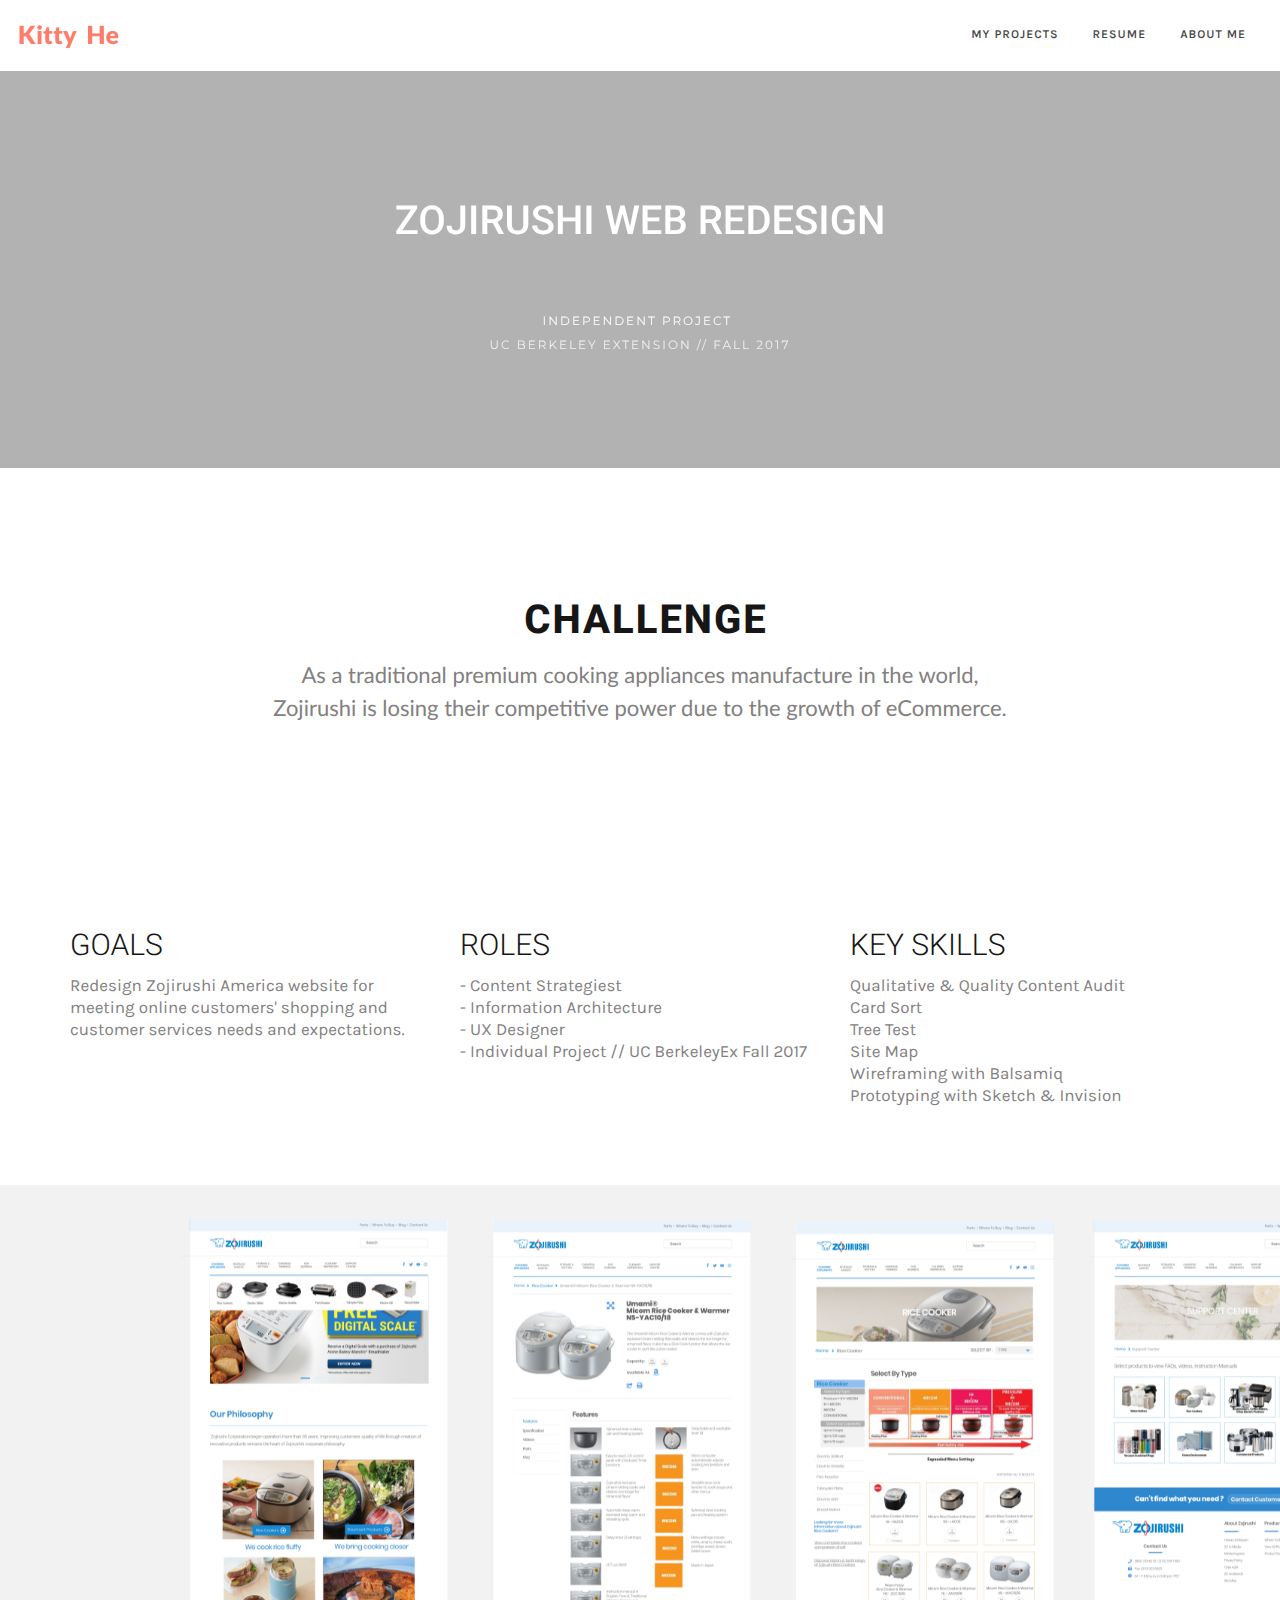
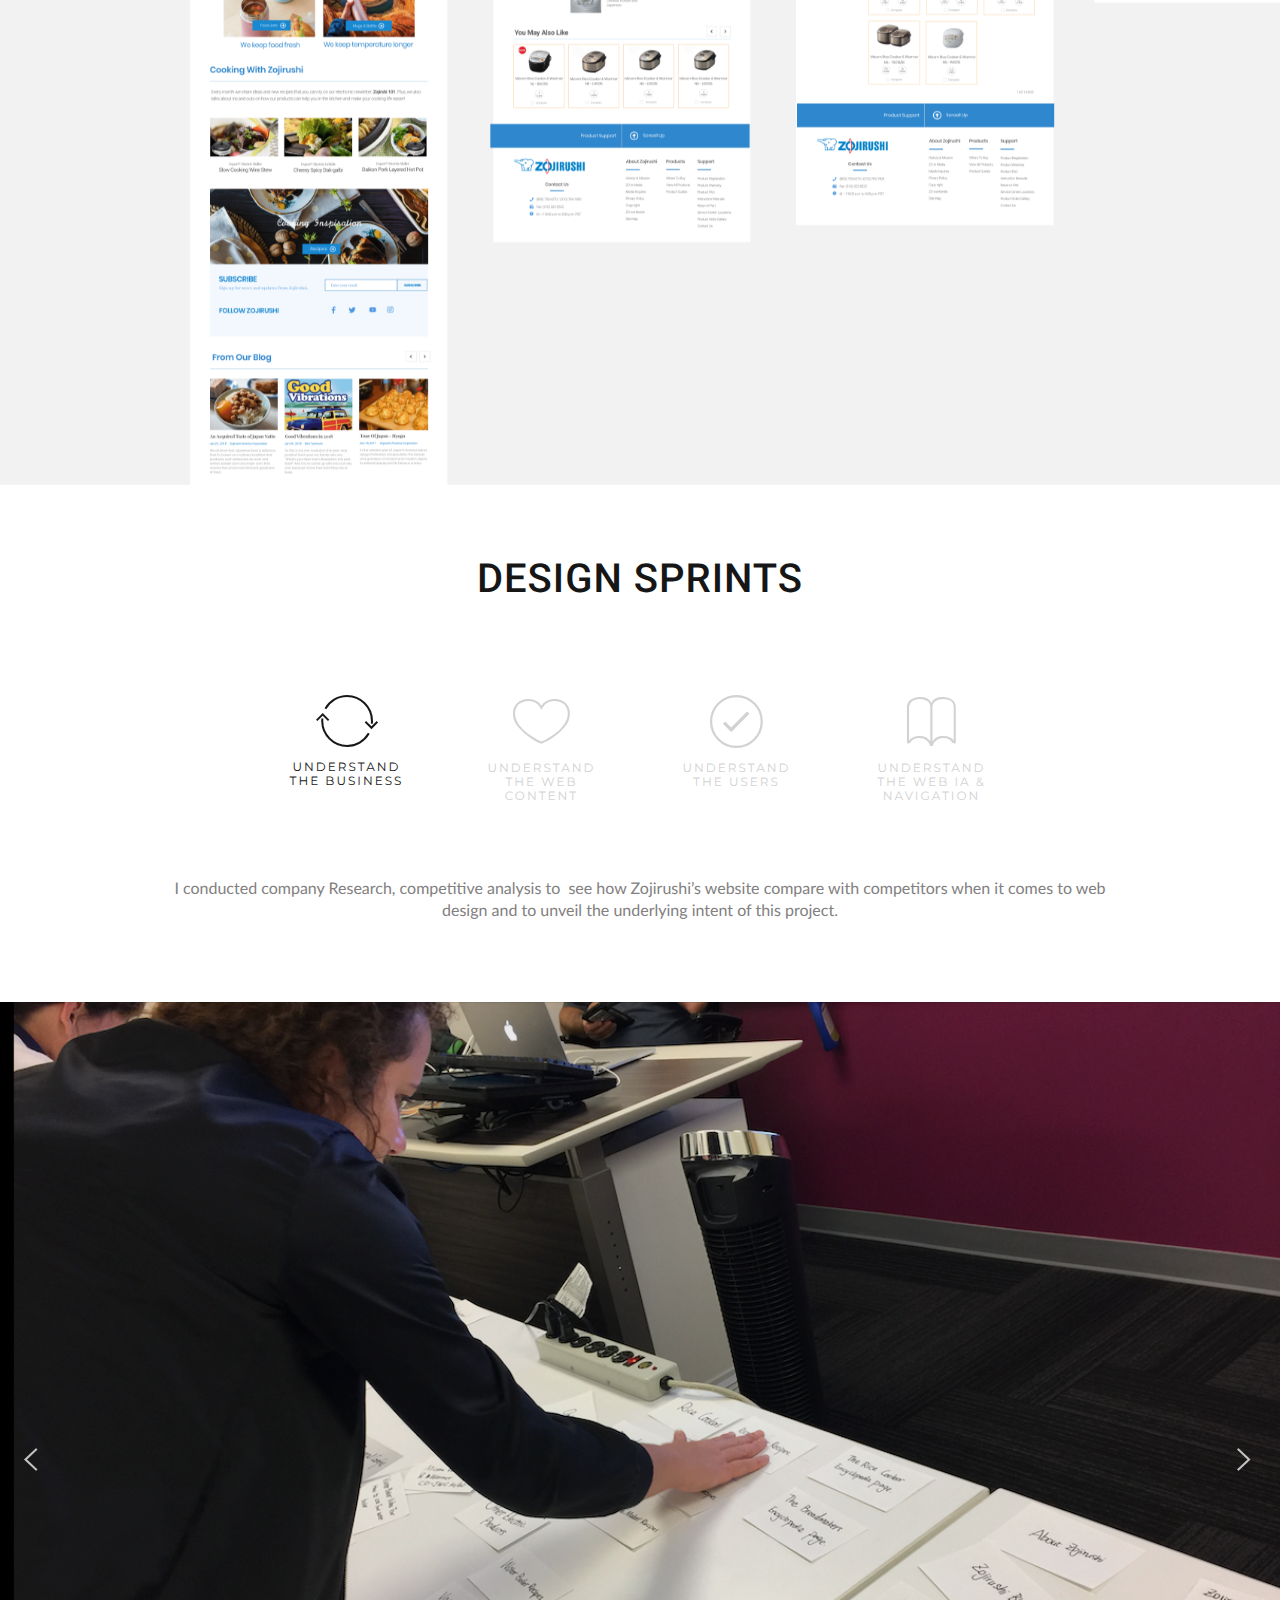
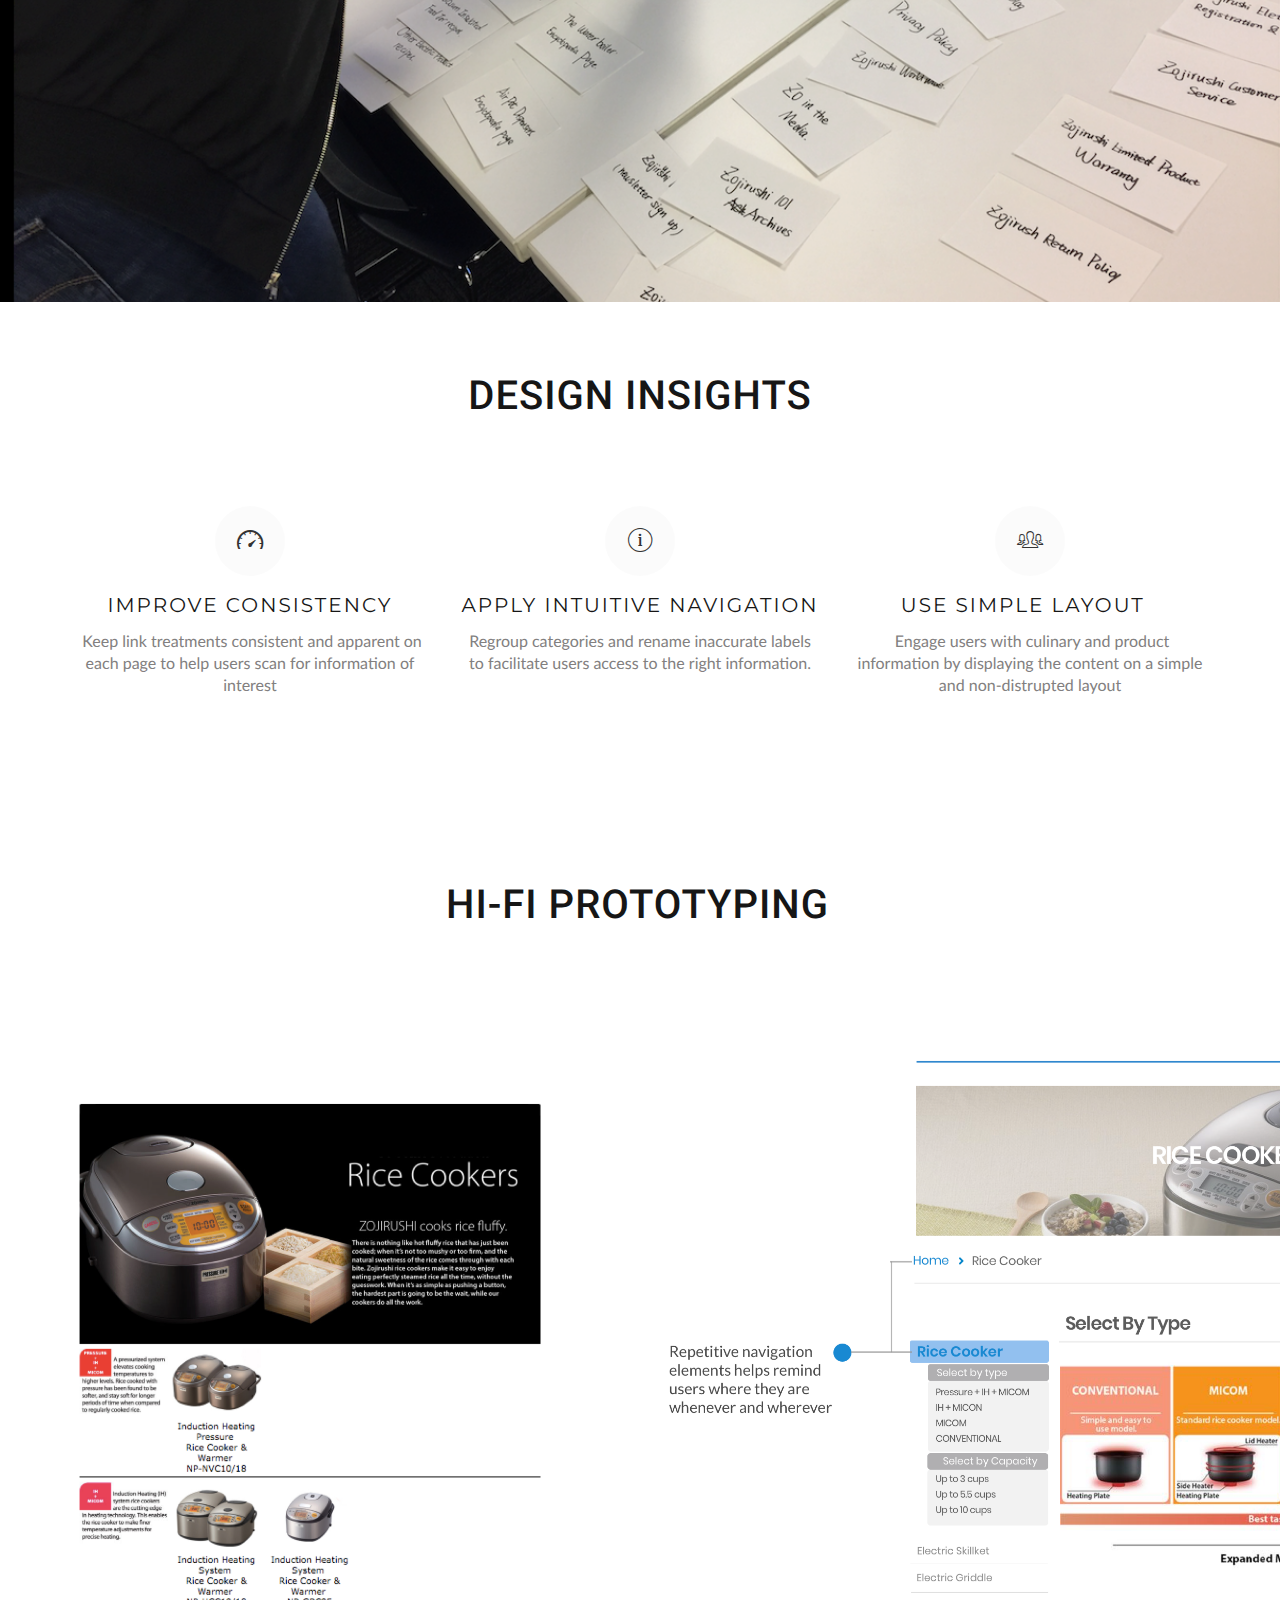
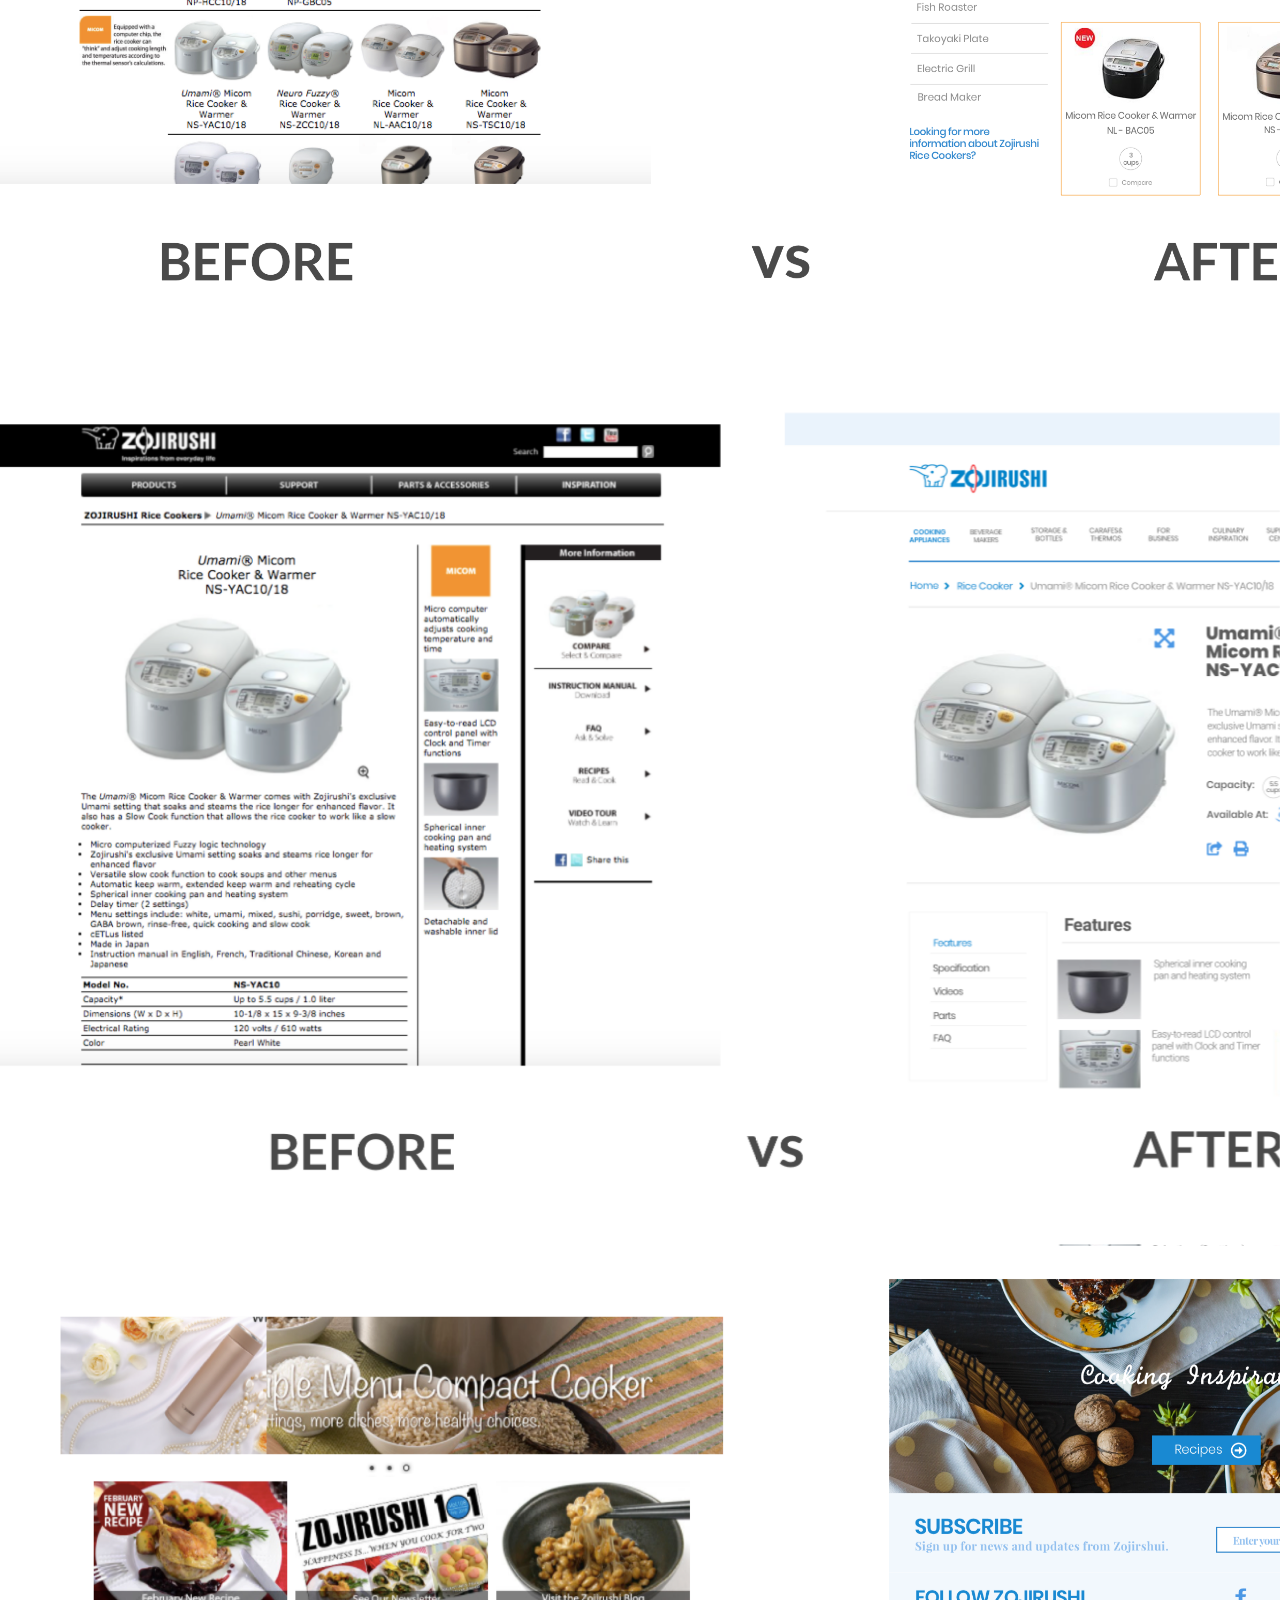
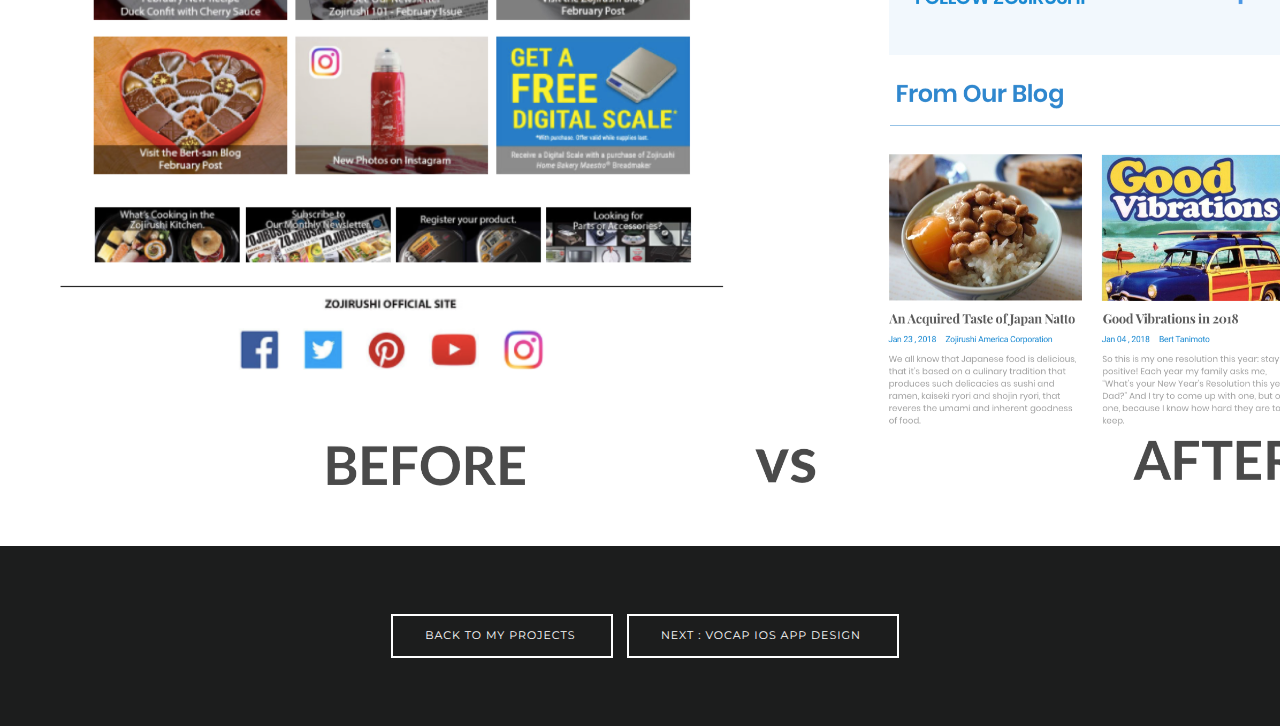
==== commit 4ac6c66f: "[update_delete_button]" ====
--- a/zojirushidesign.html
+++ b/zojirushidesign.html
@@ -259,24 +259,24 @@
 		<div class="container padd-top-md padd-bottom-md">
 			<div class="row">
 				<h2 class="col-md-12  text-center padd-bottom-xs title" data-gramm_id="39fa4e42-b990-8a28-7978-4f420aa4a03c" data-gramm="true" spellcheck="false" data-gramm_editor="true" style="font-family: Roboto; letter-spacing: 1px;">
-					DESIGN INSIGHTS</h2><grammarly-btn class=""><div class="_1BN1N Kzi1t _2DJZN" style="z-index: 2; transform: translate(1140px, 68px);"><div class="_1HjH7"><div title="Protected by Grammarly" class="_3qe6h">&nbsp;</div></div></div></grammarly-btn>
+					DESIGN INSIGHTS</h2><div class="_1BN1N Kzi1t _2DJZN" style="z-index: 2; transform: translate(1140px, 68px);"><div class="_1HjH7"></div></div>
 				<div class="col-md-4 text-center padd-top-md">
 					<div class="icon-border bg-grey "><i class="icon ion-speedometer"></i></div>
 					<p class="hero-title" style="font-size: 20px; font-family: Montserrat;">
 						Improve consistency</p>
-					<p class="text-xs color-primary" data-gramm_id="a06a180c-e9da-3a97-753d-df18f8751bfd" data-gramm="true" spellcheck="false" data-gramm_editor="true" style="white-space: normal; font-size: 16px; font-family: Lato;">&nbsp;Keep link treatments consistent and apparent on each page to help users scan for information of interest<br></p><grammarly-btn><div class="_1BN1N Kzi1t BD-0J _7_mnr _2DJZN" style="z-index: 2; transform: translate(362px, 260px);"><div class="_1HjH7"><div title="Protected by Grammarly" class="_3qe6h">&nbsp;</div></div></div></grammarly-btn>
+					<p class="text-xs color-primary" data-gramm_id="a06a180c-e9da-3a97-753d-df18f8751bfd" data-gramm="true" spellcheck="false" data-gramm_editor="true" style="white-space: normal; font-size: 16px; font-family: Lato;">&nbsp;Keep link treatments consistent and apparent on each page to help users scan for information of interest<br></p><div class="_1BN1N Kzi1t BD-0J _7_mnr _2DJZN" style="z-index: 2; transform: translate(362px, 260px);"><div class="_1HjH7"></div></div>
 				</div>
 
 				<div class="col-md-4 text-center padd-top-md">
 					<div class="icon-border bg-grey "><i class="icon ion-ios-information-outline"></i></div>
-					<p class="hero-title" data-gramm_id="62845c17-be97-4284-454d-263cf481a271" data-gramm="true" spellcheck="false" data-gramm_editor="true" style="font-size: 20px;">apply intuitive navigation</p><grammarly-btn><div class="_1BN1N Kzi1t BD-0J _7_mnr _2DJZN" style="z-index: 2; transform: translate(362px, 140px);"><div class="_1HjH7"><div title="Protected by Grammarly" class="_3qe6h">&nbsp;</div></div></div></grammarly-btn>
-					<p class="text-xs color-primary" data-gramm_id="a6348874-582e-4d0b-26e9-6dd51b132ff3" data-gramm="true" spellcheck="false" data-gramm_editor="true" style="white-space: normal; font-size: 16px; font-family: Lato;">Regroup categories and rename inaccurate labels to facilitate users access to the right information.</p><grammarly-btn><div class="_1BN1N Kzi1t BD-0J _7_mnr _2DJZN" style="z-index: 2; transform: translate(362px, 282px);"><div class="_1HjH7"><div title="Protected by Grammarly" class="_3qe6h">&nbsp;</div></div></div></grammarly-btn>
+					<p class="hero-title" data-gramm_id="62845c17-be97-4284-454d-263cf481a271" data-gramm="true" spellcheck="false" data-gramm_editor="true" style="font-size: 20px;">apply intuitive navigation</p><div class="_1BN1N Kzi1t BD-0J _7_mnr _2DJZN" style="z-index: 2; transform: translate(362px, 140px);"><div class="_1HjH7"></div></div>
+					<p class="text-xs color-primary" data-gramm_id="a6348874-582e-4d0b-26e9-6dd51b132ff3" data-gramm="true" spellcheck="false" data-gramm_editor="true" style="white-space: normal; font-size: 16px; font-family: Lato;">Regroup categories and rename inaccurate labels to facilitate users access to the right information.</p><div class="_1BN1N Kzi1t BD-0J _7_mnr _2DJZN" style="z-index: 2; transform: translate(362px, 282px);"><div class="_1HjH7"></div></div>
 				</div>
 
 				<div class="col-md-4 text-center padd-top-md">
 					<div class="icon-border bg-grey"><i class="icon ion-ios-people-outline"></i></div>
-					<p class="hero-title" data-gramm_id="32d7f6b8-1722-eb1f-4a73-c65e63ef24d6" data-gramm="true" spellcheck="false" data-gramm_editor="true" style="font-size: 20px;">use simple layout&nbsp;&nbsp;</p><grammarly-btn><div class="_1BN1N Kzi1t BD-0J _7_mnr _2DJZN" style="z-index: 2; transform: translate(362px, 140px);"><div class="_1HjH7"><div title="Protected by Grammarly" class="_3qe6h">&nbsp;</div></div></div></grammarly-btn>
-					<p class="text-xs color-primary" data-gramm_id="8f9b4dd1-18dd-5bab-d9d6-f521543bea13" data-gramm="true" spellcheck="false" data-gramm_editor="true" style="white-space: normal; font-size: 16px; font-family: Lato;">&nbsp;Engage users with culinary and product information by displaying the content on a simple and non-distrupted layout</p><grammarly-btn><div class="_1BN1N Kzi1t BD-0J _7_mnr _8-Hqa _2DJZN" style="z-index: 2; transform: translate(362px, 304px);"><div class="_1HjH7"><div title="Protected by Grammarly" class="_3qe6h">&nbsp;</div></div></div></grammarly-btn>
+					<p class="hero-title" data-gramm_id="32d7f6b8-1722-eb1f-4a73-c65e63ef24d6" data-gramm="true" spellcheck="false" data-gramm_editor="true" style="font-size: 20px;">use simple layout&nbsp;&nbsp;</p><div class="_1BN1N Kzi1t BD-0J _7_mnr _2DJZN" style="z-index: 2; transform: translate(362px, 140px);"><div class="_1HjH7"></div></div>
+					<p class="text-xs color-primary" data-gramm_id="8f9b4dd1-18dd-5bab-d9d6-f521543bea13" data-gramm="true" spellcheck="false" data-gramm_editor="true" style="white-space: normal; font-size: 16px; font-family: Lato;">&nbsp;Engage users with culinary and product information by displaying the content on a simple and non-distrupted layout</p><div class="_1BN1N Kzi1t BD-0J _7_mnr _8-Hqa _2DJZN" style="z-index: 2; transform: translate(362px, 304px);"><div class="_1HjH7"></div></div>
 				</div>
 			</div>
 		</div>
